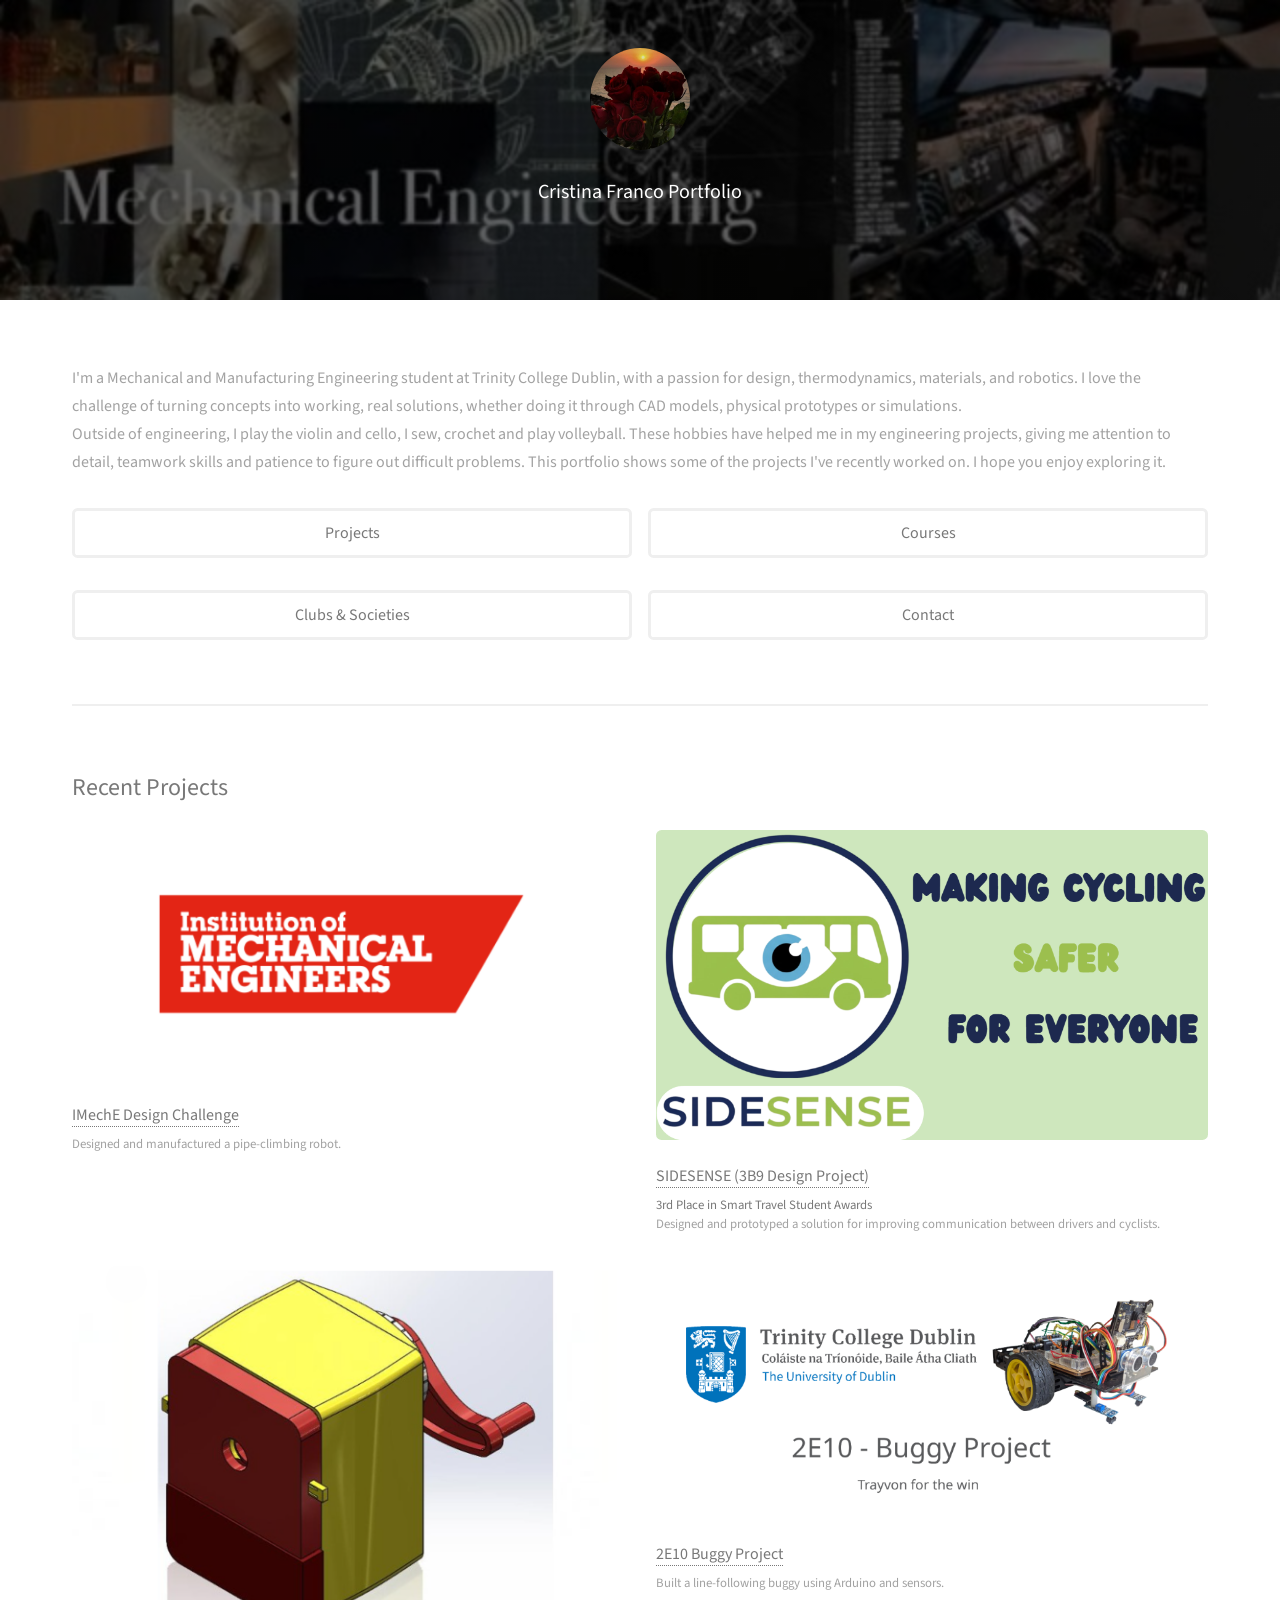
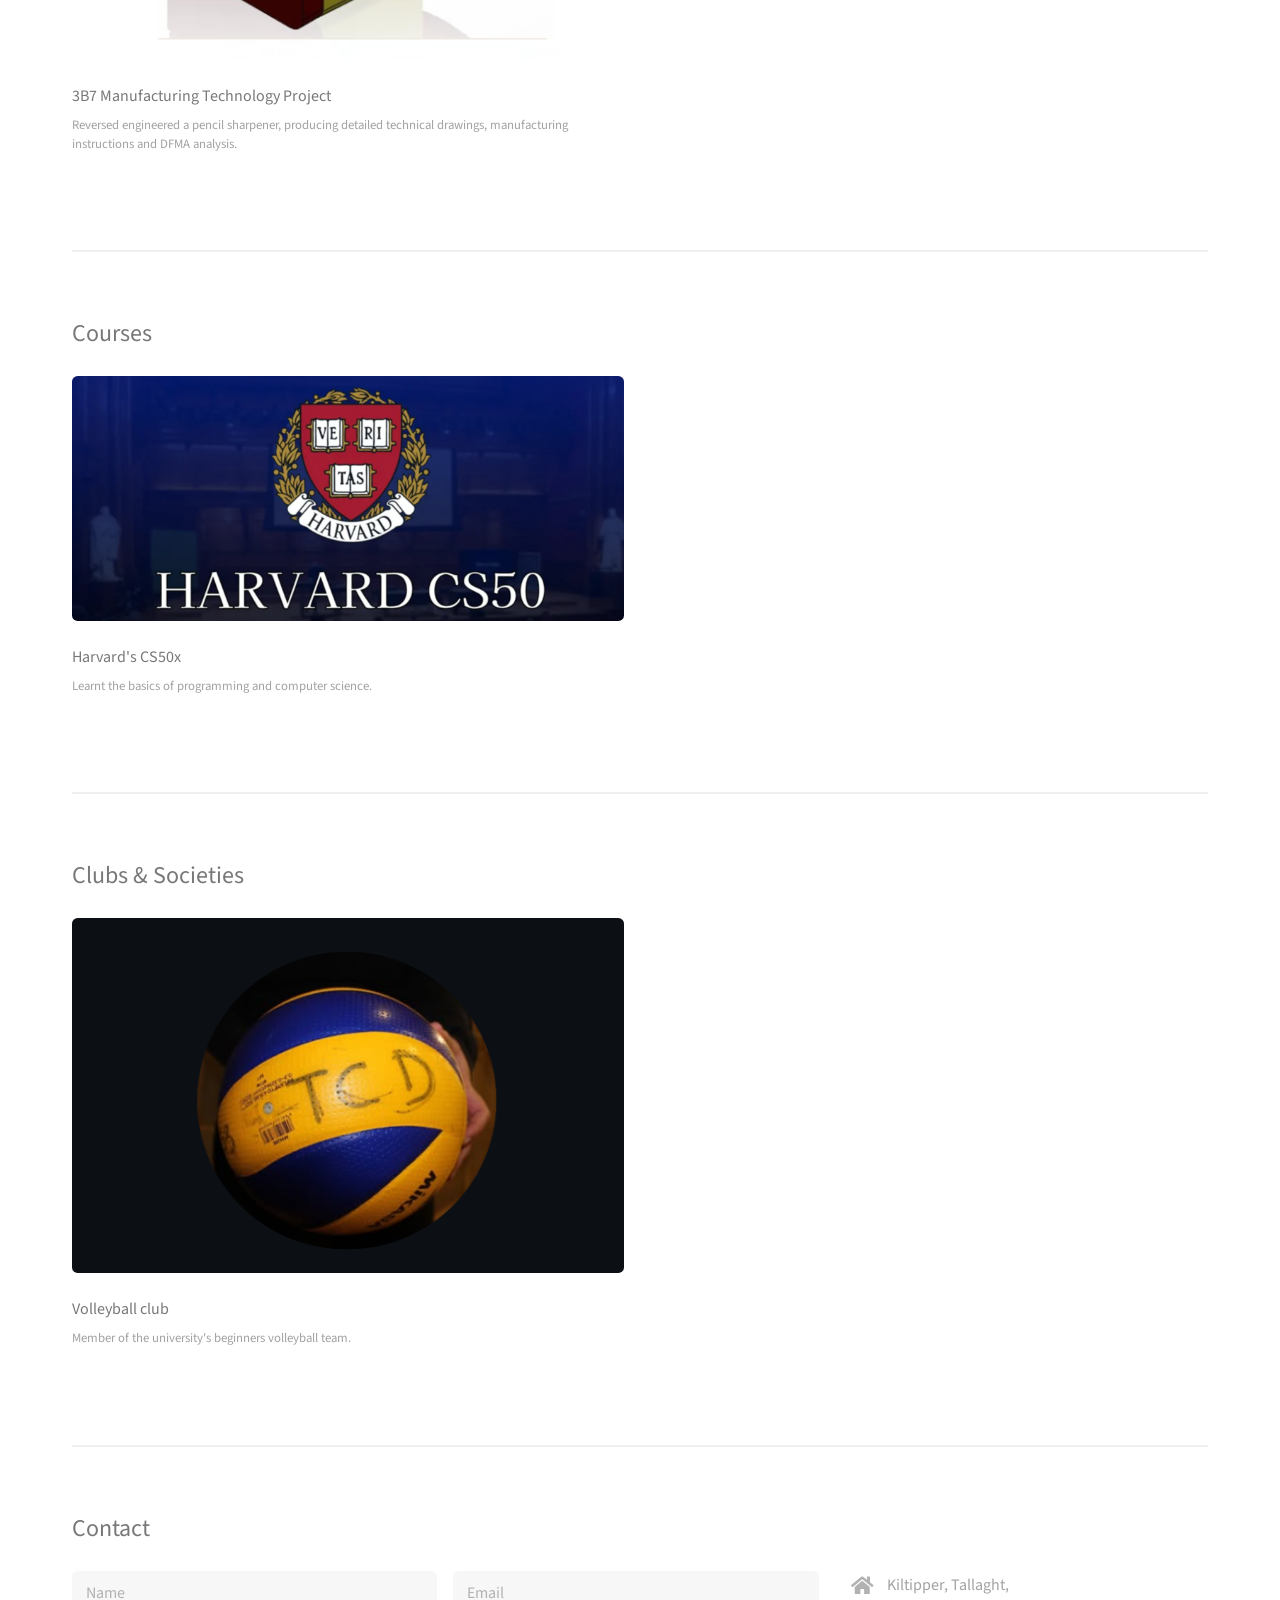
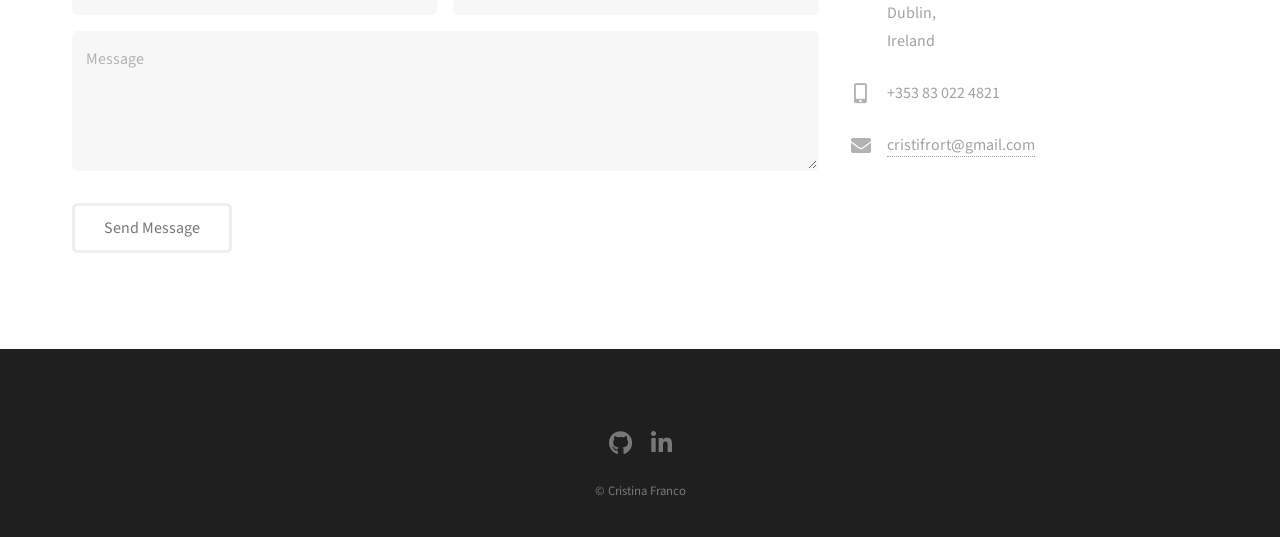
==== index.html @ 52016c30 "writing of 3B7 project" ====
<!DOCTYPE HTML>
<!--
	Strata by HTML5 UP
	html5up.net | @ajlkn
	Free for personal and commercial use under the CCA 3.0 license (html5up.net/license)
-->
<html>
	<head>
		<title>Cristina Franco Ortuno</title>
		<meta charset="utf-8" />
		<meta name="viewport" content="width=device-width, initial-scale=1, user-scalable=no" />
		<link rel="stylesheet" href="assets/css/main.css" />
	</head>
	<body class="is-preload">

		<!-- Header -->
			<header id="header">
				<div class="inner">
					<a href="#" class="image avatar"><img src="images/avatar.jpg" alt="" /></a>
					<h1><strong>Cristina Franco Portfolio</strong></h1>
				</div>
			</header>

		<!-- Main -->
			<div id="main">

				<!-- One -->
					<section id="one">
						<!-- <header class="major">
							<h2>CRISTINA FRANCO</h2> 
						</header>-->
						<p>I'm a Mechanical and Manufacturing Engineering student at Trinity College Dublin, with a passion for design, thermodynamics, materials, and robotics. I love the challenge of turning concepts into working, real solutions, whether doing it through CAD models, physical prototypes or simulations.<br />
						Outside of engineering, I play the violin and cello, I sew, crochet and play volleyball. These hobbies have helped me in my engineering projects, giving me attention to detail, teamwork skills and patience to figure out difficult problems. This portfolio shows some of the projects I've recently worked on. I hope you enjoy exploring it. </p>
						<ul class="actions fit small">
    						<li><a href="#two" class="button fit">Projects</a></li>
    						<li><a href="#three" class="button fit">Courses</a></li>
						</ul>
						<ul class="actions fit small">
    						<li><a href="#four" class="button fit">Clubs &amp; Societies</a></li>
    						<li><a href="#five" class="button fit">Contact</a></li>
						</ul>
					</section>

				<!-- Two -->
					<section id="two">
						<h2>Recent Projects</h2>
						<div class="row">
							<article class="col-6 col-12-xsmall work-item">
								<img src="images/thumbs/imechelogo.png" alt="" class="image fit thumb"/>
								<h3><a href="imeche.html">IMechE Design Challenge</a></h3>
								<p>Designed and manufactured a pipe-climbing robot.</p>
							</article>
							<article class="col-6 col-12-xsmall work-item">
								<img src="images/thumbs/sidesense.png" alt="" class="image fit thumb"/>
								<h3><a href="sidesense.html">SIDESENSE (3B9 Design Project)</a></h3>
								<p><b>3rd Place in Smart Travel Student Awards</b><br />
									Designed and prototyped a solution for improving communication between drivers and cyclists.</p>
							</article>
							<article class="col-6 col-12-xsmall work-item">
								<img src="images/thumbs/Pencil Sharpener.png" alt="" class="image fit thumb"/>
								<h3><a href="3B7project.html"></a>3B7 Manufacturing Technology Project</a></h3>
								<p>Reversed engineered a pencil sharpener, producing detailed technical drawings, manufacturing instructions and DFMA analysis.</p>
							</article>
							<article class="col-6 col-12-xsmall work-item">
								<img src="images/thumbs/Buggy.png" alt="" class="image fit thumb"/>
								<h3><a href="buggy.html">2E10 Buggy Project</a></h3>
								<p>Built a line-following buggy using Arduino and sensors.</p>
							</article>
						</div>
						<!-- CHANGE THIS LATER WHEN I HAVE MORE PROJECTS TO ADD
						<ul class="actions">
							<li><a href="#" class="button">Full Portfolio</a></li>
						</ul> -->
					</section>

					<!-- Three -->
					<section id="three">
						<h2>Courses</h2>
						<div class="row">
							<article class="col-6 col-12-xsmall work-item">
								<img src="images/thumbs/cs50.png" alt="" class="image fit thumb"/>
								<h3>Harvard's CS50x</h3><!-- <a href="cs50x.html" ></a> -->
								<p>Learnt the basics of programming and computer science.</p>
							</article>
						</div>
						<!-- CHANGE THIS LATER WHEN I HAVE MORE COURSES TO ADD
						<ul class="actions">
							<li><a href="#" class="button">Full Portfolio</a></li>
						</ul> -->
					</section>

					<!-- Four -->
					<section id="four">
						<h2>Clubs & Societies</h2>
						<div class="row">
							<article class="col-6 col-12-xsmall work-item">
								<img src="images/thumbs/Volleyball.png" alt="" class="image fit thumb"/>
								<h3>Volleyball club</h3>
								<p>Member of the university's beginners volleyball team.</p>
							</article>
						</div>
						<!-- CHANGE THIS LATER WHEN I HAVE MORE COURSES TO ADD
						<ul class="actions">
							<li><a href="#" class="button">Full Portfolio</a></li>
						</ul> -->
					</section>

				<!-- Five -->
					<section id="five">
						<h2>Contact</h2>
						<div class="row">
							<div class="col-8 col-12-small">
								<form method="post" action="#">
									<div class="row gtr-uniform gtr-50">
										<div class="col-6 col-12-xsmall"><input type="text" name="name" id="name" placeholder="Name" /></div>
										<div class="col-6 col-12-xsmall"><input type="email" name="email" id="email" placeholder="Email" /></div>
										<div class="col-12"><textarea name="message" id="message" placeholder="Message" rows="4"></textarea></div>
									</div>
								</form>
								<ul class="actions">
									<li><input type="submit" value="Send Message" /></li>
								</ul>
							</div>
							<div class="col-4 col-12-small">
								<ul class="labeled-icons">
									<li>
										<h3 class="icon solid fa-home"><span class="label">Address</span></h3>
										Kiltipper, Tallaght,<br />
										Dublin,<br />
										Ireland
									</li>
									<li>
										<h3 class="icon solid fa-mobile-alt"><span class="label">Phone</span></h3>
										+353 83 022 4821
									</li>
									<li>
										<h3 class="icon solid fa-envelope"><span class="label">Email</span></h3>
										<a href="#">cristifrort@gmail.com</a>
									</li>
								</ul>
							</div>
						</div>
					</section>

				<!-- Four -->
			<!-- eEXAMPLES ON HOW TO USE THE HTML ELEMENTS
					<section id="four">
						<h2>Elements</h2>

						<section>
							<h4>Text</h4>
							<p>This is <b>bold</b> and this is <strong>strong</strong>. This is <i>italic</i> and this is <em>emphasized</em>.
							This is <sup>superscript</sup> text and this is <sub>subscript</sub> text.
							This is <u>underlined</u> and this is code: <code>for (;;) { ... }</code>. Finally, <a href="#">this is a link</a>.</p>
							<hr />
							<header>
								<h4>Heading with a Subtitle</h4>
								<p>Lorem ipsum dolor sit amet nullam id egestas urna aliquam</p>
							</header>
							<p>Nunc lacinia ante nunc ac lobortis. Interdum adipiscing gravida odio porttitor sem non mi integer non faucibus ornare mi ut ante amet placerat aliquet. Volutpat eu sed ante lacinia sapien lorem accumsan varius montes viverra nibh in adipiscing blandit tempus accumsan.</p>
							<header>
								<h5>Heading with a Subtitle</h5>
								<p>Lorem ipsum dolor sit amet nullam id egestas urna aliquam</p>
							</header>
							<p>Nunc lacinia ante nunc ac lobortis. Interdum adipiscing gravida odio porttitor sem non mi integer non faucibus ornare mi ut ante amet placerat aliquet. Volutpat eu sed ante lacinia sapien lorem accumsan varius montes viverra nibh in adipiscing blandit tempus accumsan.</p>
							<hr />
							<h2>Heading Level 2</h2>
							<h3>Heading Level 3</h3>
							<h4>Heading Level 4</h4>
							<h5>Heading Level 5</h5>
							<h6>Heading Level 6</h6>
							<hr />
							<h5>Blockquote</h5>    FOR QUOTES
							<blockquote>Fringilla nisl. Donec accumsan interdum nisi, quis tincidunt felis sagittis eget tempus euismod. Vestibulum ante ipsum primis in faucibus vestibulum. Blandit adipiscing eu felis iaculis volutpat ac adipiscing accumsan faucibus. Vestibulum ante ipsum primis in faucibus lorem ipsum dolor sit amet nullam adipiscing eu felis.</blockquote>
							<h5>Preformatted</h5>  FOR CODE 
							<pre><code>i = 0;

while (!deck.isInOrder()) {
print 'Iteration ' + i;
deck.shuffle();
i++;
}

print 'It took ' + i + ' iterations to sort the deck.';</code></pre>
						</section>

						<section>  LISTS
							<h4>Lists</h4>
							<div class="row">
								<div class="col-6 col-12-xsmall">
									<h5>Unordered</h5>  DOTS
									<ul>
										<li>Dolor pulvinar etiam magna etiam.</li>
										<li>Sagittis adipiscing lorem eleifend.</li>
										<li>Felis enim feugiat dolore viverra.</li>
									</ul>
									<h5>Alternate</h5>  UNDERLINE
									<ul class="alt">
										<li>Dolor pulvinar etiam magna etiam.</li>
										<li>Sagittis adipiscing lorem eleifend.</li>
										<li>Felis enim feugiat dolore viverra.</li>
									</ul>
								</div>
								<div class="col-6 col-12-xsmall">
									<h5>Ordered</h5> NUMBERS
									<ol>
										<li>Dolor pulvinar etiam magna etiam.</li>
										<li>Etiam vel felis at lorem sed viverra.</li>
										<li>Felis enim feugiat dolore viverra.</li>
										<li>Dolor pulvinar etiam magna etiam.</li>
										<li>Etiam vel felis at lorem sed viverra.</li>
										<li>Felis enim feugiat dolore viverra.</li>
									</ol>
									<h5>Icons</h5>  TYPES OF SOCIAL MEDIA ICONS
									<ul class="icons">
										<li><a href="#" class="icon brands fa-twitter"><span class="label">Twitter</span></a></li>
										<li><a href="#" class="icon brands fa-facebook-f"><span class="label">Facebook</span></a></li>
										<li><a href="#" class="icon brands fa-instagram"><span class="label">Instagram</span></a></li>
										<li><a href="#" class="icon brands fa-github"><span class="label">Github</span></a></li>
										<li><a href="#" class="icon brands fa-dribbble"><span class="label">Dribbble</span></a></li>
										<li><a href="#" class="icon brands fa-tumblr"><span class="label">Tumblr</span></a></li>
									</ul>
								</div>
							</div>
							<h5>Actions</h5>  BUTTONS
							<ul class="actions">
								<li><a href="#" class="button primary">Default</a></li>
								<li><a href="#" class="button">Default</a></li>
							</ul>
							<ul class="actions small">
								<li><a href="#" class="button primary small">Small</a></li>
								<li><a href="#" class="button small">Small</a></li>
							</ul>
							<div class="row">
								<div class="col-6 col-12-small">
									<ul class="actions stacked">
										<li><a href="#" class="button primary">Default</a></li>
										<li><a href="#" class="button">Default</a></li>
									</ul>
								</div>
								<div class="col-6 col-12-small">
									<ul class="actions stacked">
										<li><a href="#" class="button primary small">Small</a></li>
										<li><a href="#" class="button small">Small</a></li>
									</ul>
								</div>
								<div class="col-6 col-12-small">
									<ul class="actions stacked">
										<li><a href="#" class="button primary fit">Default</a></li>
										<li><a href="#" class="button fit">Default</a></li>
									</ul>
								</div>
								<div class="col-6 col-12-small">
									<ul class="actions stacked">
										<li><a href="#" class="button primary small fit">Small</a></li>
										<li><a href="#" class="button small fit">Small</a></li>
									</ul>
								</div>
							</div>
						</section>

						<section> TABLES
							<h4>Table</h4>
							<h5>Default</h5>
							<div class="table-wrapper">
								<table>
									<thead>
										<tr>
											<th>Name</th>
											<th>Description</th>
											<th>Price</th>
										</tr>
									</thead>
									<tbody>
										<tr>
											<td>Item One</td>
											<td>Ante turpis integer aliquet porttitor.</td>
											<td>29.99</td>
										</tr>
										<tr>
											<td>Item Two</td>
											<td>Vis ac commodo adipiscing arcu aliquet.</td>
											<td>19.99</td>
										</tr>
										<tr>
											<td>Item Three</td>
											<td> Morbi faucibus arcu accumsan lorem.</td>
											<td>29.99</td>
										</tr>
										<tr>
											<td>Item Four</td>
											<td>Vitae integer tempus condimentum.</td>
											<td>19.99</td>
										</tr>
										<tr>
											<td>Item Five</td>
											<td>Ante turpis integer aliquet porttitor.</td>
											<td>29.99</td>
										</tr>
									</tbody>
									<tfoot>
										<tr>
											<td colspan="2"></td>
											<td>100.00</td>
										</tr>
									</tfoot>
								</table>
							</div>

							<h5>Alternate</h5>
							<div class="table-wrapper">
								<table class="alt">
									<thead>
										<tr>
											<th>Name</th>
											<th>Description</th>
											<th>Price</th>
										</tr>
									</thead>
									<tbody>
										<tr>
											<td>Item One</td>
											<td>Ante turpis integer aliquet porttitor.</td>
											<td>29.99</td>
										</tr>
										<tr>
											<td>Item Two</td>
											<td>Vis ac commodo adipiscing arcu aliquet.</td>
											<td>19.99</td>
										</tr>
										<tr>
											<td>Item Three</td>
											<td> Morbi faucibus arcu accumsan lorem.</td>
											<td>29.99</td>
										</tr>
										<tr>
											<td>Item Four</td>
											<td>Vitae integer tempus condimentum.</td>
											<td>19.99</td>
										</tr>
										<tr>
											<td>Item Five</td>
											<td>Ante turpis integer aliquet porttitor.</td>
											<td>29.99</td>
										</tr>
									</tbody>
									<tfoot>
										<tr>
											<td colspan="2"></td>
											<td>100.00</td>
										</tr>
									</tfoot>
								</table>
							</div>
						</section>

						<section> MORE BUTTONS
							<h4>Buttons</h4>
							<ul class="actions">
								<li><a href="#" class="button primary">Primary</a></li>
								<li><a href="#" class="button">Default</a></li>
							</ul>
							<ul class="actions">
								<li><a href="#" class="button large">Large</a></li>
								<li><a href="#" class="button">Default</a></li>
								<li><a href="#" class="button small">Small</a></li>
							</ul>
							<ul class="actions fit">
								<li><a href="#" class="button primary fit">Fit</a></li>
								<li><a href="#" class="button fit">Fit</a></li>
							</ul>
							<ul class="actions fit small">
								<li><a href="#" class="button primary fit small">Fit + Small</a></li>
								<li><a href="#" class="button fit small">Fit + Small</a></li>
							</ul>
							<ul class="actions">
								<li><a href="#" class="button primary icon solid fa-download">Icon</a></li>
								<li><a href="#" class="button icon solid fa-download">Icon</a></li>
							</ul>
							<ul class="actions">
								<li><span class="button primary disabled">Primary</span></li>
								<li><span class="button disabled">Default</span></li>
							</ul>
						</section>

						<section> FORM 
							<h4>Form</h4>
							<form method="post" action="#">
								<div class="row gtr-uniform gtr-50">
									<div class="col-6 col-12-xsmall">
										<input type="text" name="demo-name" id="demo-name" value="" placeholder="Name" />
									</div>
									<div class="col-6 col-12-xsmall">
										<input type="email" name="demo-email" id="demo-email" value="" placeholder="Email" />
									</div>
									<div class="col-12">
										<select name="demo-category" id="demo-category">
											<option value="">- Category -</option>
											<option value="1">Manufacturing</option>
											<option value="1">Shipping</option>
											<option value="1">Administration</option>
											<option value="1">Human Resources</option>
										</select>
									</div>
									<div class="col-4 col-12-small">
										<input type="radio" id="demo-priority-low" name="demo-priority" checked>
										<label for="demo-priority-low">Low Priority</label>
									</div>
									<div class="col-4 col-12-small">
										<input type="radio" id="demo-priority-normal" name="demo-priority">
										<label for="demo-priority-normal">Normal Priority</label>
									</div>
									<div class="col-4 col-12-small">
										<input type="radio" id="demo-priority-high" name="demo-priority">
										<label for="demo-priority-high">High Priority</label>
									</div>
									<div class="col-6 col-12-small">
										<input type="checkbox" id="demo-copy" name="demo-copy">
										<label for="demo-copy">Email me a copy of this message</label>
									</div>
									<div class="col-6 col-12-small">
										<input type="checkbox" id="demo-human" name="demo-human" checked>
										<label for="demo-human">I am a human and not a robot</label>
									</div>
									<div class="col-12">
										<textarea name="demo-message" id="demo-message" placeholder="Enter your message" rows="6"></textarea>
									</div>
									<div class="col-12">
										<ul class="actions">
											<li><input type="submit" value="Send Message" class="primary" /></li>
											<li><input type="reset" value="Reset" /></li>
										</ul>
									</div>
								</div>
							</form>
						</section>

						<section>  IMAGE SIZES
							<h4>Image</h4>
							<h5>Fit</h5>
							<div class="box alt">
								<div class="row gtr-50 gtr-uniform">
									<div class="col-12"><span class="image fit"><img src="images/fulls/05.jpg" alt="" /></span></div>
									<div class="col-4"><span class="image fit"><img src="images/thumbs/01.jpg" alt="" /></span></div>
									<div class="col-4"><span class="image fit"><img src="images/thumbs/02.jpg" alt="" /></span></div>
									<div class="col-4"><span class="image fit"><img src="images/thumbs/03.jpg" alt="" /></span></div>
									<div class="col-4"><span class="image fit"><img src="images/thumbs/04.jpg" alt="" /></span></div>
									<div class="col-4"><span class="image fit"><img src="images/thumbs/05.jpg" alt="" /></span></div>
									<div class="col-4"><span class="image fit"><img src="images/thumbs/06.jpg" alt="" /></span></div>
									<div class="col-4"><span class="image fit"><img src="images/thumbs/03.jpg" alt="" /></span></div>
									<div class="col-4"><span class="image fit"><img src="images/thumbs/02.jpg" alt="" /></span></div>
									<div class="col-4"><span class="image fit"><img src="images/thumbs/01.jpg" alt="" /></span></div>
								</div>
							</div>
							<h5>Left &amp; Right</h5>
							<p><span class="image left"><img src="images/avatar.jpg" alt="" /></span>Fringilla nisl. Donec accumsan interdum nisi, quis tincidunt felis sagittis eget. tempus euismod. Vestibulum ante ipsum primis in faucibus vestibulum. Blandit adipiscing eu felis iaculis volutpat ac adipiscing accumsan eu faucibus. Integer ac pellentesque praesent tincidunt felis sagittis eget. tempus euismod. Vestibulum ante ipsum primis in faucibus vestibulum. Blandit adipiscing eu felis iaculis volutpat ac adipiscing accumsan eu faucibus. Integer ac pellentesque praesent. Donec accumsan interdum nisi, quis tincidunt felis sagittis eget. tempus euismod. Vestibulum ante ipsum primis in faucibus vestibulum. Blandit adipiscing eu felis iaculis volutpat ac adipiscing accumsan eu faucibus. Integer ac pellentesque praesent tincidunt felis sagittis eget. tempus euismod. Vestibulum ante ipsum primis in faucibus vestibulum. Blandit adipiscing eu felis iaculis volutpat ac adipiscing accumsan eu faucibus. Integer ac pellentesque praesent.</p>
							<p><span class="image right"><img src="images/avatar.jpg" alt="" /></span>Fringilla nisl. Donec accumsan interdum nisi, quis tincidunt felis sagittis eget. tempus euismod. Vestibulum ante ipsum primis in faucibus vestibulum. Blandit adipiscing eu felis iaculis volutpat ac adipiscing accumsan eu faucibus. Integer ac pellentesque praesent tincidunt felis sagittis eget. tempus euismod. Vestibulum ante ipsum primis in faucibus vestibulum. Blandit adipiscing eu felis iaculis volutpat ac adipiscing accumsan eu faucibus. Integer ac pellentesque praesent. Donec accumsan interdum nisi, quis tincidunt felis sagittis eget. tempus euismod. Vestibulum ante ipsum primis in faucibus vestibulum. Blandit adipiscing eu felis iaculis volutpat ac adipiscing accumsan eu faucibus. Integer ac pellentesque praesent tincidunt felis sagittis eget. tempus euismod. Vestibulum ante ipsum primis in faucibus vestibulum. Blandit adipiscing eu felis iaculis volutpat ac adipiscing accumsan eu faucibus. Integer ac pellentesque praesent.</p>
						</section>

					</section>
				-->
					<!-- Footer -->
					<footer id="footer">
						<div class="inner">
							<ul class="icons">
								<li><a href="https://github.com/crish-21" class="icon brands fa-github" target="_blank" rel="noopener noreferrer"><span class="label">Github</span></a></li>
								<li><a href="https://www.linkedin.com/in/cristina-franco-eme1" class="icon brands fa-linkedin-in" target="_blank" rel="noopener noreferrer"><span class="label">Github</span></a></li>
							</ul>
							<ul class="copyright">
								<li>&copy; Cristina Franco</li>
							</ul>
						</div>
					</footer>

			</div>

		

		<!-- Scripts -->
			<script src="assets/js/jquery.min.js"></script>
			<script src="assets/js/jquery.poptrox.min.js"></script>
			<script src="assets/js/browser.min.js"></script>
			<script src="assets/js/breakpoints.min.js"></script>
			<script src="assets/js/util.js"></script>
			<script src="assets/js/main.js"></script>

	</body>
</html>
---- assets/css/main.css ----
@import url("fontawesome-all.min.css");
@import url("https://fonts.googleapis.com/css?family=Source+Sans+Pro:400,400italic");

/*
	Strata by HTML5 UP
	html5up.net | @ajlkn
	Free for personal and commercial use under the CCA 3.0 license (html5up.net/license)
*/

html, body, div, span, applet, object,
iframe, h1, h2, h3, h4, h5, h6, p, blockquote,
pre, a, abbr, acronym, address, big, cite,
code, del, dfn, em, img, ins, kbd, q, s, samp,
small, strike, strong, sub, sup, tt, var, b,
u, i, center, dl, dt, dd, ol, ul, li, fieldset,
form, label, legend, table, caption, tbody,
tfoot, thead, tr, th, td, article, aside,
canvas, details, embed, figure, figcaption,
footer, header, hgroup, menu, nav, output, ruby,
section, summary, time, mark, audio, video {
	margin: 0;
	padding: 0;
	border: 0;
	font-size: 100%;
	font: inherit;
	vertical-align: baseline;}

article, aside, details, figcaption, figure,
footer, header, hgroup, menu, nav, section {
	display: block;}

body {
	line-height: 1;
}

ol, ul {
	list-style: none;
}

blockquote, q {
	quotes: none;
}

	blockquote:before, blockquote:after, q:before, q:after {
		content: '';
		content: none;
	}

table {
	border-collapse: collapse;
	border-spacing: 0;
}

body {
	-webkit-text-size-adjust: none;
}

mark {
	background-color: transparent;
	color: inherit;
}

input::-moz-focus-inner {
	border: 0;
	padding: 0;
}

input, select, textarea {
	-moz-appearance: none;
	-webkit-appearance: none;
	-ms-appearance: none;
	appearance: none;
}

/* Basic */

	html {
		box-sizing: border-box;
	}

	*, *:before, *:after {
		box-sizing: inherit;
	}

	body {
		background: #fff;
	}

		body.is-preload *, body.is-preload *:before, body.is-preload *:after {
			-moz-animation: none !important;
			-webkit-animation: none !important;
			-ms-animation: none !important;
			animation: none !important;
			-moz-transition: none !important;
			-webkit-transition: none !important;
			-ms-transition: none !important;
			transition: none !important;
		}

	body, input, select, textarea {
		color: #a2a2a2;
		font-family: "Source Sans Pro", Helvetica, sans-serif;
		font-size: 16pt;
		font-weight: 400;
		line-height: 1.75em;
	}

	a {
		-moz-transition: color 0.2s ease-in-out, border-color 0.2s ease-in-out;
		-webkit-transition: color 0.2s ease-in-out, border-color 0.2s ease-in-out;
		-ms-transition: color 0.2s ease-in-out, border-color 0.2s ease-in-out;
		transition: color 0.2s ease-in-out, border-color 0.2s ease-in-out;
		border-bottom: dotted 1px;
		color: #49bf9d;
		text-decoration: none;
	}

		a:hover {
			border-bottom-color: transparent;
			color: #49bf9d !important;
			text-decoration: none;
		}

	strong, b {
		color: #787878;
		font-weight: 400;
	}

	em, i {
		font-style: italic;
	}

	p {
		margin: 0 0 2em 0;
	}

	h1, h2, h3, h4, h5, h6 {
		color: #787878;
		font-weight: 400;
		line-height: 1em;
		margin: 0 0 1em 0;
	}

		h1 a, h2 a, h3 a, h4 a, h5 a, h6 a {
			color: inherit;
			text-decoration: none;
		}

	h1 {
		font-size: 2em;
		line-height: 1.5em;
	}

	h2 {
		font-size: 1.5em;
		line-height: 1.5em;
	}

	h3 {
		font-size: 1.25em;
		line-height: 1.5em;
	}

	h4 {
		font-size: 1.1em;
		line-height: 1.5em;
	}

	h5 {
		font-size: 0.9em;
		line-height: 1.5em;
	}

	h6 {
		font-size: 0.7em;
		line-height: 1.5em;
	}

	sub {
		font-size: 0.8em;
		position: relative;
		top: 0.5em;
	}

	sup {
		font-size: 0.8em;
		position: relative;
		top: -0.5em;
	}

	hr {
		border: 0;
		border-bottom: solid 2px #efefef;
		margin: 2em 0;
	}

		hr.major {
			margin: 3em 0;
		}

	blockquote {
		border-left: solid 6px #efefef;
		font-style: italic;
		margin: 0 0 2em 0;
		padding: 0.5em 0 0.5em 1.5em;
	}

	code {
		background: #f7f7f7;
		border-radius: 0.35em;
		border: solid 2px #efefef;
		font-family: "Courier New", monospace;
		font-size: 0.9em;
		margin: 0 0.25em;
		padding: 0.25em 0.65em;
	}

	pre {
		-webkit-overflow-scrolling: touch;
		font-family: "Courier New", monospace;
		font-size: 0.9em;
		margin: 0 0 2em 0;
	}

		pre code {
			display: block;
			line-height: 1.75em;
			padding: 1em 1.5em;
			overflow-x: auto;
		}

	.align-left {
		text-align: left;
	}

	.align-center {
		text-align: center;
	}

	.align-right {
		text-align: right;
	}

/* Container */

	.container {
		margin: 0 auto;
		max-width: calc(100% - 4em);
		width: 100%;
	}

		.container.xsmall {
			width: 25%;
		}

		.container.small {
			width: 50%;
		}

		.container.medium {
			width: 75%;
		}

		.container.large {
			width: 125%;
		}

		.container.xlarge {
			width: 150%;
		}

		.container.max {
			width: 100%;
		}

		@media screen and (max-width: 980px) {

			.container {
				width: 100% !important;
				max-width: 100% !important;
			}

		}

		@media screen and (max-width: 480px) {

			.container {
				max-width: calc(100% - 3em);
			}

		}

/* Row */

	.row {
		display: flex;
		flex-wrap: wrap;
		box-sizing: border-box;
		align-items: stretch;
	}

		.row > * {
			box-sizing: border-box;
		}

		.row.gtr-uniform > * > :last-child {
			margin-bottom: 0;
		}

		.row.aln-left {
			justify-content: flex-start;
		}

		.row.aln-center {
			justify-content: center;
		}

		.row.aln-right {
			justify-content: flex-end;
		}

		.row.aln-top {
			align-items: flex-start;
		}

		.row.aln-middle {
			align-items: center;
		}

		.row.aln-bottom {
			align-items: flex-end;
		}

		.row > .imp {
			order: -1;
		}

		.row > .col-1 {
			width: 8.33333%;
		}

		.row > .off-1 {
			margin-left: 8.33333%;
		}

		.row > .col-2 {
			width: 16.66667%;
		}

		.row > .off-2 {
			margin-left: 16.66667%;
		}

		.row > .col-3 {
			width: 25%;
		}

		.row > .off-3 {
			margin-left: 25%;
		}

		.row > .col-4 {
			width: 33.33333%;
		}

		.row > .off-4 {
			margin-left: 33.33333%;
		}

		.row > .col-5 {
			width: 41.66667%;
		}

		.row > .off-5 {
			margin-left: 41.66667%;
		}

		.row > .col-6 {
			width: 50%;
		}

		.row > .off-6 {
			margin-left: 50%;
		}

		.row > .col-7 {
			width: 58.33333%;
		}

		.row > .off-7 {
			margin-left: 58.33333%;
		}

		.row > .col-8 {
			width: 66.66667%;
		}

		.row > .off-8 {
			margin-left: 66.66667%;
		}

		.row > .col-9 {
			width: 75%;
		}

		.row > .off-9 {
			margin-left: 75%;
		}

		.row > .col-10 {
			width: 83.33333%;
		}

		.row > .off-10 {
			margin-left: 83.33333%;
		}

		.row > .col-11 {
			width: 91.66667%;
		}

		.row > .off-11 {
			margin-left: 91.66667%;
		}

		.row > .col-12 {
			width: 100%;
		}

		.row > .off-12 {
			margin-left: 100%;
		}

		.row.gtr-0 {
			margin-top: 0;
			margin-left: 0em;
		}

			.row.gtr-0 > * {
				padding: 0 0 0 0em;
			}

			.row.gtr-0.gtr-uniform {
				margin-top: 0em;
			}

				.row.gtr-0.gtr-uniform > * {
					padding-top: 0em;
				}

		.row.gtr-25 {
			margin-top: 0;
			margin-left: -0.625em;
		}

			.row.gtr-25 > * {
				padding: 0 0 0 0.625em;
			}

			.row.gtr-25.gtr-uniform {
				margin-top: -0.625em;
			}

				.row.gtr-25.gtr-uniform > * {
					padding-top: 0.625em;
				}

		.row.gtr-50 {
			margin-top: 0;
			margin-left: -1.25em;
		}

			.row.gtr-50 > * {
				padding: 0 0 0 1.25em;
			}

			.row.gtr-50.gtr-uniform {
				margin-top: -1.25em;
			}

				.row.gtr-50.gtr-uniform > * {
					padding-top: 1.25em;
				}

		.row {
			margin-top: 0;
			margin-left: -2.5em;
		}

			.row > * {
				padding: 0 0 0 2.5em;
			}

			.row.gtr-uniform {
				margin-top: -2.5em;
			}

				.row.gtr-uniform > * {
					padding-top: 2.5em;
				}

		.row.gtr-150 {
			margin-top: 0;
			margin-left: -3.75em;
		}

			.row.gtr-150 > * {
				padding: 0 0 0 3.75em;
			}

			.row.gtr-150.gtr-uniform {
				margin-top: -3.75em;
			}

				.row.gtr-150.gtr-uniform > * {
					padding-top: 3.75em;
				}

		.row.gtr-200 {
			margin-top: 0;
			margin-left: -5em;
		}

			.row.gtr-200 > * {
				padding: 0 0 0 5em;
			}

			.row.gtr-200.gtr-uniform {
				margin-top: -5em;
			}

				.row.gtr-200.gtr-uniform > * {
					padding-top: 5em;
				}

		@media screen and (max-width: 1800px) {

			.row {
				display: flex;
				flex-wrap: wrap;
				box-sizing: border-box;
				align-items: stretch;
			}

				.row > * {
					box-sizing: border-box;
				}

				.row.gtr-uniform > * > :last-child {
					margin-bottom: 0;
				}

				.row.aln-left {
					justify-content: flex-start;
				}

				.row.aln-center {
					justify-content: center;
				}

				.row.aln-right {
					justify-content: flex-end;
				}

				.row.aln-top {
					align-items: flex-start;
				}

				.row.aln-middle {
					align-items: center;
				}

				.row.aln-bottom {
					align-items: flex-end;
				}

				.row > .imp-xlarge {
					order: -1;
				}

				.row > .col-1-xlarge {
					width: 8.33333%;
				}

				.row > .off-1-xlarge {
					margin-left: 8.33333%;
				}

				.row > .col-2-xlarge {
					width: 16.66667%;
				}

				.row > .off-2-xlarge {
					margin-left: 16.66667%;
				}

				.row > .col-3-xlarge {
					width: 25%;
				}

				.row > .off-3-xlarge {
					margin-left: 25%;
				}

				.row > .col-4-xlarge {
					width: 33.33333%;
				}

				.row > .off-4-xlarge {
					margin-left: 33.33333%;
				}

				.row > .col-5-xlarge {
					width: 41.66667%;
				}

				.row > .off-5-xlarge {
					margin-left: 41.66667%;
				}

				.row > .col-6-xlarge {
					width: 50%;
				}

				.row > .off-6-xlarge {
					margin-left: 50%;
				}

				.row > .col-7-xlarge {
					width: 58.33333%;
				}

				.row > .off-7-xlarge {
					margin-left: 58.33333%;
				}

				.row > .col-8-xlarge {
					width: 66.66667%;
				}

				.row > .off-8-xlarge {
					margin-left: 66.66667%;
				}

				.row > .col-9-xlarge {
					width: 75%;
				}

				.row > .off-9-xlarge {
					margin-left: 75%;
				}

				.row > .col-10-xlarge {
					width: 83.33333%;
				}

				.row > .off-10-xlarge {
					margin-left: 83.33333%;
				}

				.row > .col-11-xlarge {
					width: 91.66667%;
				}

				.row > .off-11-xlarge {
					margin-left: 91.66667%;
				}

				.row > .col-12-xlarge {
					width: 100%;
				}

				.row > .off-12-xlarge {
					margin-left: 100%;
				}

				.row.gtr-0 {
					margin-top: 0;
					margin-left: 0em;
				}

					.row.gtr-0 > * {
						padding: 0 0 0 0em;
					}

					.row.gtr-0.gtr-uniform {
						margin-top: 0em;
					}

						.row.gtr-0.gtr-uniform > * {
							padding-top: 0em;
						}

				.row.gtr-25 {
					margin-top: 0;
					margin-left: -0.625em;
				}

					.row.gtr-25 > * {
						padding: 0 0 0 0.625em;
					}

					.row.gtr-25.gtr-uniform {
						margin-top: -0.625em;
					}

						.row.gtr-25.gtr-uniform > * {
							padding-top: 0.625em;
						}

				.row.gtr-50 {
					margin-top: 0;
					margin-left: -1.25em;
				}

					.row.gtr-50 > * {
						padding: 0 0 0 1.25em;
					}

					.row.gtr-50.gtr-uniform {
						margin-top: -1.25em;
					}

						.row.gtr-50.gtr-uniform > * {
							padding-top: 1.25em;
						}

				.row {
					margin-top: 0;
					margin-left: -2.5em;
				}

					.row > * {
						padding: 0 0 0 2.5em;
					}

					.row.gtr-uniform {
						margin-top: -2.5em;
					}

						.row.gtr-uniform > * {
							padding-top: 2.5em;
						}

				.row.gtr-150 {
					margin-top: 0;
					margin-left: -3.75em;
				}

					.row.gtr-150 > * {
						padding: 0 0 0 3.75em;
					}

					.row.gtr-150.gtr-uniform {
						margin-top: -3.75em;
					}

						.row.gtr-150.gtr-uniform > * {
							padding-top: 3.75em;
						}

				.row.gtr-200 {
					margin-top: 0;
					margin-left: -5em;
				}

					.row.gtr-200 > * {
						padding: 0 0 0 5em;
					}

					.row.gtr-200.gtr-uniform {
						margin-top: -5em;
					}

						.row.gtr-200.gtr-uniform > * {
							padding-top: 5em;
						}

		}

		@media screen and (max-width: 1280px) {

			.row {
				display: flex;
				flex-wrap: wrap;
				box-sizing: border-box;
				align-items: stretch;
			}

				.row > * {
					box-sizing: border-box;
				}

				.row.gtr-uniform > * > :last-child {
					margin-bottom: 0;
				}

				.row.aln-left {
					justify-content: flex-start;
				}

				.row.aln-center {
					justify-content: center;
				}

				.row.aln-right {
					justify-content: flex-end;
				}

				.row.aln-top {
					align-items: flex-start;
				}

				.row.aln-middle {
					align-items: center;
				}

				.row.aln-bottom {
					align-items: flex-end;
				}

				.row > .imp-large {
					order: -1;
				}

				.row > .col-1-large {
					width: 8.33333%;
				}

				.row > .off-1-large {
					margin-left: 8.33333%;
				}

				.row > .col-2-large {
					width: 16.66667%;
				}

				.row > .off-2-large {
					margin-left: 16.66667%;
				}

				.row > .col-3-large {
					width: 25%;
				}

				.row > .off-3-large {
					margin-left: 25%;
				}

				.row > .col-4-large {
					width: 33.33333%;
				}

				.row > .off-4-large {
					margin-left: 33.33333%;
				}

				.row > .col-5-large {
					width: 41.66667%;
				}

				.row > .off-5-large {
					margin-left: 41.66667%;
				}

				.row > .col-6-large {
					width: 50%;
				}

				.row > .off-6-large {
					margin-left: 50%;
				}

				.row > .col-7-large {
					width: 58.33333%;
				}

				.row > .off-7-large {
					margin-left: 58.33333%;
				}

				.row > .col-8-large {
					width: 66.66667%;
				}

				.row > .off-8-large {
					margin-left: 66.66667%;
				}

				.row > .col-9-large {
					width: 75%;
				}

				.row > .off-9-large {
					margin-left: 75%;
				}

				.row > .col-10-large {
					width: 83.33333%;
				}

				.row > .off-10-large {
					margin-left: 83.33333%;
				}

				.row > .col-11-large {
					width: 91.66667%;
				}

				.row > .off-11-large {
					margin-left: 91.66667%;
				}

				.row > .col-12-large {
					width: 100%;
				}

				.row > .off-12-large {
					margin-left: 100%;
				}

				.row.gtr-0 {
					margin-top: 0;
					margin-left: 0em;
				}

					.row.gtr-0 > * {
						padding: 0 0 0 0em;
					}

					.row.gtr-0.gtr-uniform {
						margin-top: 0em;
					}

						.row.gtr-0.gtr-uniform > * {
							padding-top: 0em;
						}

				.row.gtr-25 {
					margin-top: 0;
					margin-left: -0.5em;
				}

					.row.gtr-25 > * {
						padding: 0 0 0 0.5em;
					}

					.row.gtr-25.gtr-uniform {
						margin-top: -0.5em;
					}

						.row.gtr-25.gtr-uniform > * {
							padding-top: 0.5em;
						}

				.row.gtr-50 {
					margin-top: 0;
					margin-left: -1em;
				}

					.row.gtr-50 > * {
						padding: 0 0 0 1em;
					}

					.row.gtr-50.gtr-uniform {
						margin-top: -1em;
					}

						.row.gtr-50.gtr-uniform > * {
							padding-top: 1em;
						}

				.row {
					margin-top: 0;
					margin-left: -2em;
				}

					.row > * {
						padding: 0 0 0 2em;
					}

					.row.gtr-uniform {
						margin-top: -2em;
					}

						.row.gtr-uniform > * {
							padding-top: 2em;
						}

				.row.gtr-150 {
					margin-top: 0;
					margin-left: -3em;
				}

					.row.gtr-150 > * {
						padding: 0 0 0 3em;
					}

					.row.gtr-150.gtr-uniform {
						margin-top: -3em;
					}

						.row.gtr-150.gtr-uniform > * {
							padding-top: 3em;
						}

				.row.gtr-200 {
					margin-top: 0;
					margin-left: -4em;
				}

					.row.gtr-200 > * {
						padding: 0 0 0 4em;
					}

					.row.gtr-200.gtr-uniform {
						margin-top: -4em;
					}

						.row.gtr-200.gtr-uniform > * {
							padding-top: 4em;
						}

		}

		@media screen and (max-width: 980px) {

			.row {
				display: flex;
				flex-wrap: wrap;
				box-sizing: border-box;
				align-items: stretch;
			}

				.row > * {
					box-sizing: border-box;
				}

				.row.gtr-uniform > * > :last-child {
					margin-bottom: 0;
				}

				.row.aln-left {
					justify-content: flex-start;
				}

				.row.aln-center {
					justify-content: center;
				}

				.row.aln-right {
					justify-content: flex-end;
				}

				.row.aln-top {
					align-items: flex-start;
				}

				.row.aln-middle {
					align-items: center;
				}

				.row.aln-bottom {
					align-items: flex-end;
				}

				.row > .imp-medium {
					order: -1;
				}

				.row > .col-1-medium {
					width: 8.33333%;
				}

				.row > .off-1-medium {
					margin-left: 8.33333%;
				}

				.row > .col-2-medium {
					width: 16.66667%;
				}

				.row > .off-2-medium {
					margin-left: 16.66667%;
				}

				.row > .col-3-medium {
					width: 25%;
				}

				.row > .off-3-medium {
					margin-left: 25%;
				}

				.row > .col-4-medium {
					width: 33.33333%;
				}

				.row > .off-4-medium {
					margin-left: 33.33333%;
				}

				.row > .col-5-medium {
					width: 41.66667%;
				}

				.row > .off-5-medium {
					margin-left: 41.66667%;
				}

				.row > .col-6-medium {
					width: 50%;
				}

				.row > .off-6-medium {
					margin-left: 50%;
				}

				.row > .col-7-medium {
					width: 58.33333%;
				}

				.row > .off-7-medium {
					margin-left: 58.33333%;
				}

				.row > .col-8-medium {
					width: 66.66667%;
				}

				.row > .off-8-medium {
					margin-left: 66.66667%;
				}

				.row > .col-9-medium {
					width: 75%;
				}

				.row > .off-9-medium {
					margin-left: 75%;
				}

				.row > .col-10-medium {
					width: 83.33333%;
				}

				.row > .off-10-medium {
					margin-left: 83.33333%;
				}

				.row > .col-11-medium {
					width: 91.66667%;
				}

				.row > .off-11-medium {
					margin-left: 91.66667%;
				}

				.row > .col-12-medium {
					width: 100%;
				}

				.row > .off-12-medium {
					margin-left: 100%;
				}

				.row.gtr-0 {
					margin-top: 0;
					margin-left: 0em;
				}

					.row.gtr-0 > * {
						padding: 0 0 0 0em;
					}

					.row.gtr-0.gtr-uniform {
						margin-top: 0em;
					}

						.row.gtr-0.gtr-uniform > * {
							padding-top: 0em;
						}

				.row.gtr-25 {
					margin-top: 0;
					margin-left: -0.5em;
				}

					.row.gtr-25 > * {
						padding: 0 0 0 0.5em;
					}

					.row.gtr-25.gtr-uniform {
						margin-top: -0.5em;
					}

						.row.gtr-25.gtr-uniform > * {
							padding-top: 0.5em;
						}

				.row.gtr-50 {
					margin-top: 0;
					margin-left: -1em;
				}

					.row.gtr-50 > * {
						padding: 0 0 0 1em;
					}

					.row.gtr-50.gtr-uniform {
						margin-top: -1em;
					}

						.row.gtr-50.gtr-uniform > * {
							padding-top: 1em;
						}

				.row {
					margin-top: 0;
					margin-left: -2em;
				}

					.row > * {
						padding: 0 0 0 2em;
					}

					.row.gtr-uniform {
						margin-top: -2em;
					}

						.row.gtr-uniform > * {
							padding-top: 2em;
						}

				.row.gtr-150 {
					margin-top: 0;
					margin-left: -3em;
				}

					.row.gtr-150 > * {
						padding: 0 0 0 3em;
					}

					.row.gtr-150.gtr-uniform {
						margin-top: -3em;
					}

						.row.gtr-150.gtr-uniform > * {
							padding-top: 3em;
						}

				.row.gtr-200 {
					margin-top: 0;
					margin-left: -4em;
				}

					.row.gtr-200 > * {
						padding: 0 0 0 4em;
					}

					.row.gtr-200.gtr-uniform {
						margin-top: -4em;
					}

						.row.gtr-200.gtr-uniform > * {
							padding-top: 4em;
						}

		}

		@media screen and (max-width: 736px) {

			.row {
				display: flex;
				flex-wrap: wrap;
				box-sizing: border-box;
				align-items: stretch;
			}

				.row > * {
					box-sizing: border-box;
				}

				.row.gtr-uniform > * > :last-child {
					margin-bottom: 0;
				}

				.row.aln-left {
					justify-content: flex-start;
				}

				.row.aln-center {
					justify-content: center;
				}

				.row.aln-right {
					justify-content: flex-end;
				}

				.row.aln-top {
					align-items: flex-start;
				}

				.row.aln-middle {
					align-items: center;
				}

				.row.aln-bottom {
					align-items: flex-end;
				}

				.row > .imp-small {
					order: -1;
				}

				.row > .col-1-small {
					width: 8.33333%;
				}

				.row > .off-1-small {
					margin-left: 8.33333%;
				}

				.row > .col-2-small {
					width: 16.66667%;
				}

				.row > .off-2-small {
					margin-left: 16.66667%;
				}

				.row > .col-3-small {
					width: 25%;
				}

				.row > .off-3-small {
					margin-left: 25%;
				}

				.row > .col-4-small {
					width: 33.33333%;
				}

				.row > .off-4-small {
					margin-left: 33.33333%;
				}

				.row > .col-5-small {
					width: 41.66667%;
				}

				.row > .off-5-small {
					margin-left: 41.66667%;
				}

				.row > .col-6-small {
					width: 50%;
				}

				.row > .off-6-small {
					margin-left: 50%;
				}

				.row > .col-7-small {
					width: 58.33333%;
				}

				.row > .off-7-small {
					margin-left: 58.33333%;
				}

				.row > .col-8-small {
					width: 66.66667%;
				}

				.row > .off-8-small {
					margin-left: 66.66667%;
				}

				.row > .col-9-small {
					width: 75%;
				}

				.row > .off-9-small {
					margin-left: 75%;
				}

				.row > .col-10-small {
					width: 83.33333%;
				}

				.row > .off-10-small {
					margin-left: 83.33333%;
				}

				.row > .col-11-small {
					width: 91.66667%;
				}

				.row > .off-11-small {
					margin-left: 91.66667%;
				}

				.row > .col-12-small {
					width: 100%;
				}

				.row > .off-12-small {
					margin-left: 100%;
				}

				.row.gtr-0 {
					margin-top: 0;
					margin-left: 0em;
				}

					.row.gtr-0 > * {
						padding: 0 0 0 0em;
					}

					.row.gtr-0.gtr-uniform {
						margin-top: 0em;
					}

						.row.gtr-0.gtr-uniform > * {
							padding-top: 0em;
						}

				.row.gtr-25 {
					margin-top: 0;
					margin-left: -0.375em;
				}

					.row.gtr-25 > * {
						padding: 0 0 0 0.375em;
					}

					.row.gtr-25.gtr-uniform {
						margin-top: -0.375em;
					}

						.row.gtr-25.gtr-uniform > * {
							padding-top: 0.375em;
						}

				.row.gtr-50 {
					margin-top: 0;
					margin-left: -0.75em;
				}

					.row.gtr-50 > * {
						padding: 0 0 0 0.75em;
					}

					.row.gtr-50.gtr-uniform {
						margin-top: -0.75em;
					}

						.row.gtr-50.gtr-uniform > * {
							padding-top: 0.75em;
						}

				.row {
					margin-top: 0;
					margin-left: -1.5em;
				}

					.row > * {
						padding: 0 0 0 1.5em;
					}

					.row.gtr-uniform {
						margin-top: -1.5em;
					}

						.row.gtr-uniform > * {
							padding-top: 1.5em;
						}

				.row.gtr-150 {
					margin-top: 0;
					margin-left: -2.25em;
				}

					.row.gtr-150 > * {
						padding: 0 0 0 2.25em;
					}

					.row.gtr-150.gtr-uniform {
						margin-top: -2.25em;
					}

						.row.gtr-150.gtr-uniform > * {
							padding-top: 2.25em;
						}

				.row.gtr-200 {
					margin-top: 0;
					margin-left: -3em;
				}

					.row.gtr-200 > * {
						padding: 0 0 0 3em;
					}

					.row.gtr-200.gtr-uniform {
						margin-top: -3em;
					}

						.row.gtr-200.gtr-uniform > * {
							padding-top: 3em;
						}

		}

		@media screen and (max-width: 480px) {

			.row {
				display: flex;
				flex-wrap: wrap;
				box-sizing: border-box;
				align-items: stretch;
			}

				.row > * {
					box-sizing: border-box;
				}

				.row.gtr-uniform > * > :last-child {
					margin-bottom: 0;
				}

				.row.aln-left {
					justify-content: flex-start;
				}

				.row.aln-center {
					justify-content: center;
				}

				.row.aln-right {
					justify-content: flex-end;
				}

				.row.aln-top {
					align-items: flex-start;
				}

				.row.aln-middle {
					align-items: center;
				}

				.row.aln-bottom {
					align-items: flex-end;
				}

				.row > .imp-xsmall {
					order: -1;
				}

				.row > .col-1-xsmall {
					width: 8.33333%;
				}

				.row > .off-1-xsmall {
					margin-left: 8.33333%;
				}

				.row > .col-2-xsmall {
					width: 16.66667%;
				}

				.row > .off-2-xsmall {
					margin-left: 16.66667%;
				}

				.row > .col-3-xsmall {
					width: 25%;
				}

				.row > .off-3-xsmall {
					margin-left: 25%;
				}

				.row > .col-4-xsmall {
					width: 33.33333%;
				}

				.row > .off-4-xsmall {
					margin-left: 33.33333%;
				}

				.row > .col-5-xsmall {
					width: 41.66667%;
				}

				.row > .off-5-xsmall {
					margin-left: 41.66667%;
				}

				.row > .col-6-xsmall {
					width: 50%;
				}

				.row > .off-6-xsmall {
					margin-left: 50%;
				}

				.row > .col-7-xsmall {
					width: 58.33333%;
				}

				.row > .off-7-xsmall {
					margin-left: 58.33333%;
				}

				.row > .col-8-xsmall {
					width: 66.66667%;
				}

				.row > .off-8-xsmall {
					margin-left: 66.66667%;
				}

				.row > .col-9-xsmall {
					width: 75%;
				}

				.row > .off-9-xsmall {
					margin-left: 75%;
				}

				.row > .col-10-xsmall {
					width: 83.33333%;
				}

				.row > .off-10-xsmall {
					margin-left: 83.33333%;
				}

				.row > .col-11-xsmall {
					width: 91.66667%;
				}

				.row > .off-11-xsmall {
					margin-left: 91.66667%;
				}

				.row > .col-12-xsmall {
					width: 100%;
				}

				.row > .off-12-xsmall {
					margin-left: 100%;
				}

				.row.gtr-0 {
					margin-top: 0;
					margin-left: 0em;
				}

					.row.gtr-0 > * {
						padding: 0 0 0 0em;
					}

					.row.gtr-0.gtr-uniform {
						margin-top: 0em;
					}

						.row.gtr-0.gtr-uniform > * {
							padding-top: 0em;
						}

				.row.gtr-25 {
					margin-top: 0;
					margin-left: -0.375em;
				}

					.row.gtr-25 > * {
						padding: 0 0 0 0.375em;
					}

					.row.gtr-25.gtr-uniform {
						margin-top: -0.375em;
					}

						.row.gtr-25.gtr-uniform > * {
							padding-top: 0.375em;
						}

				.row.gtr-50 {
					margin-top: 0;
					margin-left: -0.75em;
				}

					.row.gtr-50 > * {
						padding: 0 0 0 0.75em;
					}

					.row.gtr-50.gtr-uniform {
						margin-top: -0.75em;
					}

						.row.gtr-50.gtr-uniform > * {
							padding-top: 0.75em;
						}

				.row {
					margin-top: 0;
					margin-left: -1.5em;
				}

					.row > * {
						padding: 0 0 0 1.5em;
					}

					.row.gtr-uniform {
						margin-top: -1.5em;
					}

						.row.gtr-uniform > * {
							padding-top: 1.5em;
						}

				.row.gtr-150 {
					margin-top: 0;
					margin-left: -2.25em;
				}

					.row.gtr-150 > * {
						padding: 0 0 0 2.25em;
					}

					.row.gtr-150.gtr-uniform {
						margin-top: -2.25em;
					}

						.row.gtr-150.gtr-uniform > * {
							padding-top: 2.25em;
						}

				.row.gtr-200 {
					margin-top: 0;
					margin-left: -3em;
				}

					.row.gtr-200 > * {
						padding: 0 0 0 3em;
					}

					.row.gtr-200.gtr-uniform {
						margin-top: -3em;
					}

						.row.gtr-200.gtr-uniform > * {
							padding-top: 3em;
						}

		}

/* Section/Article */

	section.special, article.special {
		text-align: center;
	}

	header p {
		color: #b2b2b2;
		position: relative;
		margin: 0 0 1.5em 0;
	}

	header h2 + p {
		font-size: 1.25em;
		margin-top: -1em;
		line-height: 1.5em;
	}

	header h3 + p {
		font-size: 1.1em;
		margin-top: -0.8em;
		line-height: 1.5em;
	}

	header h4 + p,
	header h5 + p,
	header h6 + p {
		font-size: 0.9em;
		margin-top: -0.6em;
		line-height: 1.5em;
	}

	header.major h2 {
		font-size: 2em;
	}

/* Form */

	form {
		margin: 0 0 2em 0;
	}

	label {
		color: #787878;
		display: block;
		font-size: 0.9em;
		font-weight: 400;
		margin: 0 0 1em 0;
	}

	input[type="text"],
	input[type="password"],
	input[type="email"],
	select,
	textarea {
		-moz-appearance: none;
		-webkit-appearance: none;
		-ms-appearance: none;
		appearance: none;
		background: #f7f7f7;
		border-radius: 0.35em;
		border: solid 2px transparent;
		color: inherit;
		display: block;
		outline: 0;
		padding: 0 0.75em;
		text-decoration: none;
		width: 100%;
	}

		input[type="text"]:invalid,
		input[type="password"]:invalid,
		input[type="email"]:invalid,
		select:invalid,
		textarea:invalid {
			box-shadow: none;
		}

		input[type="text"]:focus,
		input[type="password"]:focus,
		input[type="email"]:focus,
		select:focus,
		textarea:focus {
			border-color: #49bf9d;
		}

	select {
		background-image: url("data:image/svg+xml;charset=utf8,%3Csvg xmlns='http://www.w3.org/2000/svg' width='40' height='40' preserveAspectRatio='none' viewBox='0 0 40 40'%3E%3Cpath d='M9.4,12.3l10.4,10.4l10.4-10.4c0.2-0.2,0.5-0.4,0.9-0.4c0.3,0,0.6,0.1,0.9,0.4l3.3,3.3c0.2,0.2,0.4,0.5,0.4,0.9 c0,0.4-0.1,0.6-0.4,0.9L20.7,31.9c-0.2,0.2-0.5,0.4-0.9,0.4c-0.3,0-0.6-0.1-0.9-0.4L4.3,17.3c-0.2-0.2-0.4-0.5-0.4-0.9 c0-0.4,0.1-0.6,0.4-0.9l3.3-3.3c0.2-0.2,0.5-0.4,0.9-0.4S9.1,12.1,9.4,12.3z' fill='%23dfdfdf' /%3E%3C/svg%3E");
		background-size: 1.25rem;
		background-repeat: no-repeat;
		background-position: calc(100% - 1rem) center;
		height: 2.75em;
		padding-right: 2.75em;
		text-overflow: ellipsis;
	}

		select option {
			color: #787878;
			background: #fff;
		}

		select:focus::-ms-value {
			background-color: transparent;
		}

		select::-ms-expand {
			display: none;
		}

	input[type="text"],
	input[type="password"],
	input[type="email"],
	select {
		height: 2.75em;
	}

	textarea {
		padding: 0.75em;
	}

	input[type="checkbox"],
	input[type="radio"] {
		-moz-appearance: none;
		-webkit-appearance: none;
		-ms-appearance: none;
		appearance: none;
		display: block;
		float: left;
		margin-right: -2em;
		opacity: 0;
		width: 1em;
		z-index: -1;
	}

		input[type="checkbox"] + label,
		input[type="radio"] + label {
			text-decoration: none;
			color: #a2a2a2;
			cursor: pointer;
			display: inline-block;
			font-size: 1em;
			font-weight: 400;
			padding-left: 2.4em;
			padding-right: 0.75em;
			position: relative;
		}

			input[type="checkbox"] + label:before,
			input[type="radio"] + label:before {
				-moz-osx-font-smoothing: grayscale;
				-webkit-font-smoothing: antialiased;
				display: inline-block;
				font-style: normal;
				font-variant: normal;
				text-rendering: auto;
				line-height: 1;
				text-transform: none !important;
				font-family: 'Font Awesome 5 Free';
				font-weight: 900;
			}

			input[type="checkbox"] + label:before,
			input[type="radio"] + label:before {
				background: #f7f7f7;
				border-radius: 0.35em;
				border: solid 2px transparent;
				content: '';
				display: inline-block;
				font-size: 0.8em;
				height: 2.0625em;
				left: 0;
				line-height: 1.85625em;
				position: absolute;
				text-align: center;
				top: 0;
				width: 2.0625em;
			}

		input[type="checkbox"]:checked + label:before,
		input[type="radio"]:checked + label:before {
			background: #787878;
			border-color: #787878;
			color: #fff;
			content: '\f00c';
		}

		input[type="checkbox"]:focus + label:before,
		input[type="radio"]:focus + label:before {
			border-color: #49bf9d;
		}

	input[type="checkbox"] + label:before {
		border-radius: 0.35em;
	}

	input[type="radio"] + label:before {
		border-radius: 100%;
	}

	::-webkit-input-placeholder {
		color: #b2b2b2 !important;
		opacity: 1.0;
	}

	:-moz-placeholder {
		color: #b2b2b2 !important;
		opacity: 1.0;
	}

	::-moz-placeholder {
		color: #b2b2b2 !important;
		opacity: 1.0;
	}

	:-ms-input-placeholder {
		color: #b2b2b2 !important;
		opacity: 1.0;
	}

/* Box */

	.box {
		border-radius: 0.35em;
		border: solid 2px #efefef;
		margin-bottom: 2em;
		padding: 1.5em;
	}

		.box > :last-child,
		.box > :last-child > :last-child,
		.box > :last-child > :last-child > :last-child {
			margin-bottom: 0;
		}

		.box.alt {
			border: 0;
			border-radius: 0;
			padding: 0;
		}

/* Icon */

	.icon {
		text-decoration: none;
		border-bottom: none;
		position: relative;
	}

		.icon:before {
			-moz-osx-font-smoothing: grayscale;
			-webkit-font-smoothing: antialiased;
			display: inline-block;
			font-style: normal;
			font-variant: normal;
			text-rendering: auto;
			line-height: 1;
			text-transform: none !important;
			font-family: 'Font Awesome 5 Free';
			font-weight: 400;
		}

		.icon > .label {
			display: none;
		}

		.icon:before {
			line-height: inherit;
		}

		.icon.solid:before {
			font-weight: 900;
		}

		.icon.brands:before {
			font-family: 'Font Awesome 5 Brands';
		}

/* Image */

	.image {
		border-radius: 0.35em;
		border: 0;
		display: inline-block;
		position: relative;
	}

		.image:before {
			-moz-transition: opacity 0.2s ease-in-out;
			-webkit-transition: opacity 0.2s ease-in-out;
			-ms-transition: opacity 0.2s ease-in-out;
			transition: opacity 0.2s ease-in-out;
			background: url("images/overlay.png");
			border-radius: 0.35em;
			content: '';
			display: block;
			height: 100%;
			left: 0;
			opacity: 0.5;
			position: absolute;
			top: 0;
			width: 100%;
		}

		.image.thumb {
			text-align: center;
		}

			.image.thumb:after {
				-moz-transition: opacity 0.2s ease-in-out;
				-webkit-transition: opacity 0.2s ease-in-out;
				-ms-transition: opacity 0.2s ease-in-out;
				transition: opacity 0.2s ease-in-out;
				border-radius: 0.35em;
				border: solid 3px rgba(255, 255, 255, 0.5);
				color: #fff;
				content: 'View';
				display: inline-block;
				font-size: 0.8em;
				font-weight: 400;
				left: 50%;
				line-height: 2.25em;
				margin: -1.25em 0 0 -3em;
				opacity: 0;
				padding: 0 1.5em;
				position: absolute;
				text-align: center;
				text-decoration: none;
				top: 50%;
				white-space: nowrap;
			}

			.image.thumb:hover:after {
				opacity: 1.0;
			}

			.image.thumb:hover:before {
				background: url("images/overlay.png"), url("images/overlay.png");
				opacity: 1.0;
			}

		.image img {
			border-radius: 0.35em;
			display: block;
		}

		.image.left {
			float: left;
			margin: 0 1.5em 1em 0;
			top: 0.25em;
		}

		.image.right {
			float: right;
			margin: 0 0 1em 1.5em;
			top: 0.25em;
		}

		.image.left, .image.right {
			max-width: 40%;
		}

			.image.left img, .image.right img {
				width: 100%;
			}

		.image.fit {
			display: block;
			margin: 0 0 2em 0;
			width: 100%;
		}

			.image.fit img {
				width: 100%;
			}

		.image.avatar {
			border-radius: 100%;
		}

			.image.avatar:before {
				display: none;
			}

			.image.avatar img {
				border-radius: 100%;
				width: 100%;
			}

/* List */

	ol {
		list-style: decimal;
		margin: 0 0 2em 0;
		padding-left: 1.25em;
	}

		ol li {
			padding-left: 0.25em;
		}

	ul {
		list-style: disc;
		margin: 0 0 2em 0;
		padding-left: 1em;
	}

		ul li {
			padding-left: 0.5em;
		}

		ul.alt {
			list-style: none;
			padding-left: 0;
		}

			ul.alt li {
				border-top: solid 2px #efefef;
				padding: 0.5em 0;
			}

				ul.alt li:first-child {
					border-top: 0;
					padding-top: 0;
				}

	dl {
		margin: 0 0 2em 0;
	}

/* Icons */

	ul.icons {
		cursor: default;
		list-style: none;
		padding-left: 0;
	}

		ul.icons li {
			display: inline-block;
			padding: 0 1em 0 0;
		}

			ul.icons li:last-child {
				padding-right: 0;
			}

			ul.icons li .icon:before {
				font-size: 1.5em;
			}

/* Labeled Icons */

	ul.labeled-icons {
		list-style: none;
		padding: 0;
	}

		ul.labeled-icons li {
			line-height: 1.75em;
			margin: 1.5em 0 0 0;
			padding-left: 2.25em;
			position: relative;
		}

			ul.labeled-icons li:first-child {
				margin-top: 0;
			}

			ul.labeled-icons li a {
				color: inherit;
			}

			ul.labeled-icons li h3 {
				color: #b2b2b2;
				left: 0;
				position: absolute;
				text-align: center;
				top: 0;
				width: 1em;
			}

/* Actions */

	ul.actions {
		display: -moz-flex;
		display: -webkit-flex;
		display: -ms-flex;
		display: flex;
		cursor: default;
		list-style: none;
		margin-left: -1em;
		padding-left: 0;
	}

		ul.actions li {
			padding: 0 0 0 1em;
			vertical-align: middle;
		}

		ul.actions.special {
			-moz-justify-content: center;
			-webkit-justify-content: center;
			-ms-justify-content: center;
			justify-content: center;
			width: 100%;
			margin-left: 0;
		}

			ul.actions.special li:first-child {
				padding-left: 0;
			}

		ul.actions.stacked {
			-moz-flex-direction: column;
			-webkit-flex-direction: column;
			-ms-flex-direction: column;
			flex-direction: column;
			margin-left: 0;
		}

			ul.actions.stacked li {
				padding: 1.3em 0 0 0;
			}

				ul.actions.stacked li:first-child {
					padding-top: 0;
				}

		ul.actions.fit {
			width: calc(100% + 1em);
		}

			ul.actions.fit li {
				-moz-flex-grow: 1;
				-webkit-flex-grow: 1;
				-ms-flex-grow: 1;
				flex-grow: 1;
				-moz-flex-shrink: 1;
				-webkit-flex-shrink: 1;
				-ms-flex-shrink: 1;
				flex-shrink: 1;
				width: 100%;
			}

				ul.actions.fit li > * {
					width: 100%;
				}

			ul.actions.fit.stacked {
				width: 100%;
			}

		@media screen and (max-width: 480px) {

			ul.actions:not(.fixed) {
				-moz-flex-direction: column;
				-webkit-flex-direction: column;
				-ms-flex-direction: column;
				flex-direction: column;
				margin-left: 0;
				width: 100% !important;
			}

				ul.actions:not(.fixed) li {
					-moz-flex-grow: 1;
					-webkit-flex-grow: 1;
					-ms-flex-grow: 1;
					flex-grow: 1;
					-moz-flex-shrink: 1;
					-webkit-flex-shrink: 1;
					-ms-flex-shrink: 1;
					flex-shrink: 1;
					padding: 1em 0 0 0;
					text-align: center;
					width: 100%;
				}

					ul.actions:not(.fixed) li > * {
						width: 100%;
					}

					ul.actions:not(.fixed) li:first-child {
						padding-top: 0;
					}

					ul.actions:not(.fixed) li input[type="submit"],
					ul.actions:not(.fixed) li input[type="reset"],
					ul.actions:not(.fixed) li input[type="button"],
					ul.actions:not(.fixed) li button,
					ul.actions:not(.fixed) li .button {
						width: 100%;
					}

						ul.actions:not(.fixed) li input[type="submit"].icon:before,
						ul.actions:not(.fixed) li input[type="reset"].icon:before,
						ul.actions:not(.fixed) li input[type="button"].icon:before,
						ul.actions:not(.fixed) li button.icon:before,
						ul.actions:not(.fixed) li .button.icon:before {
							margin-left: -0.5em;
						}

		}

/* Table */

	.table-wrapper {
		-webkit-overflow-scrolling: touch;
		overflow-x: auto;
	}

	table {
		margin: 0 0 2em 0;
		width: 100%;
	}

		table tbody tr {
			border: solid 1px #efefef;
			border-left: 0;
			border-right: 0;
		}

			table tbody tr:nth-child(2n + 1) {
				background-color: #f7f7f7;
			}

		table td {
			padding: 0.75em 0.75em;
		}

		table th {
			color: #787878;
			font-size: 0.9em;
			font-weight: 400;
			padding: 0 0.75em 0.75em 0.75em;
			text-align: left;
		}

		table thead {
			border-bottom: solid 2px #efefef;
		}

		table tfoot {
			border-top: solid 2px #efefef;
		}

		table.alt {
			border-collapse: separate;
		}

			table.alt tbody tr td {
				border: solid 2px #efefef;
				border-left-width: 0;
				border-top-width: 0;
			}

				table.alt tbody tr td:first-child {
					border-left-width: 2px;
				}

			table.alt tbody tr:first-child td {
				border-top-width: 2px;
			}

			table.alt thead {
				border-bottom: 0;
			}

			table.alt tfoot {
				border-top: 0;
			}

/* Button */

	input[type="submit"],
	input[type="reset"],
	input[type="button"],
	.button {
		-moz-appearance: none;
		-webkit-appearance: none;
		-ms-appearance: none;
		appearance: none;
		-moz-transition: background-color 0.2s ease-in-out, color 0.2s ease-in-out, border-color 0.2s ease-in-out;
		-webkit-transition: background-color 0.2s ease-in-out, color 0.2s ease-in-out, border-color 0.2s ease-in-out;
		-ms-transition: background-color 0.2s ease-in-out, color 0.2s ease-in-out, border-color 0.2s ease-in-out;
		transition: background-color 0.2s ease-in-out, color 0.2s ease-in-out, border-color 0.2s ease-in-out;
		background-color: transparent;
		border-radius: 0.35em;
		border: solid 3px #efefef;
		color: #787878 !important;
		cursor: pointer;
		display: inline-block;
		font-weight: 400;
		height: 3.15em;
		height: calc(2.75em + 6px);
		line-height: 2.75em;
		min-width: 10em;
		padding: 0 1.5em;
		text-align: center;
		text-decoration: none;
		white-space: nowrap;
	}

		input[type="submit"]:hover,
		input[type="reset"]:hover,
		input[type="button"]:hover,
		.button:hover {
			border-color: #49bf9d;
			color: #49bf9d !important;
		}

		input[type="submit"]:active,
		input[type="reset"]:active,
		input[type="button"]:active,
		.button:active {
			background-color: rgba(73, 191, 157, 0.1);
			border-color: #49bf9d;
			color: #49bf9d !important;
		}

		input[type="submit"].icon,
		input[type="reset"].icon,
		input[type="button"].icon,
		.button.icon {
			padding-left: 1.35em;
		}

			input[type="submit"].icon:before,
			input[type="reset"].icon:before,
			input[type="button"].icon:before,
			.button.icon:before {
				margin-right: 0.5em;
			}

		input[type="submit"].fit,
		input[type="reset"].fit,
		input[type="button"].fit,
		.button.fit {
			min-width: 0;
			width: 100%;
		}

		input[type="submit"].small,
		input[type="reset"].small,
		input[type="button"].small,
		.button.small {
			font-size: 0.8em;
		}

		input[type="submit"].large,
		input[type="reset"].large,
		input[type="button"].large,
		.button.large {
			font-size: 1.35em;
		}

		input[type="submit"].primary,
		input[type="reset"].primary,
		input[type="button"].primary,
		.button.primary {
			background-color: #49bf9d;
			border-color: #49bf9d;
			color: #ffffff !important;
		}

			input[type="submit"].primary:hover,
			input[type="reset"].primary:hover,
			input[type="button"].primary:hover,
			.button.primary:hover {
				background-color: #5cc6a7;
				border-color: #5cc6a7;
			}

			input[type="submit"].primary:active,
			input[type="reset"].primary:active,
			input[type="button"].primary:active,
			.button.primary:active {
				background-color: #3eb08f;
				border-color: #3eb08f;
			}

		input[type="submit"].disabled, input[type="submit"]:disabled,
		input[type="reset"].disabled,
		input[type="reset"]:disabled,
		input[type="button"].disabled,
		input[type="button"]:disabled,
		.button.disabled,
		.button:disabled {
			background-color: #e7e7e7 !important;
			border-color: #e7e7e7 !important;
			color: #b2b2b2 !important;
			cursor: default;
		}

/* Work Item */

	.work-item {
		margin: 0 0 2em 0;
	}

		.work-item .image {
			margin: 0 0 1.5em 0;
		}

		.work-item h3 {
			font-size: 1em;
			margin: 0 0 0.5em 0;
		}

		.work-item p {
			font-size: 0.8em;
			line-height: 1.5em;
			margin: 0;
		}

/* Header */

	#header {
		display: -moz-flex;
		display: -webkit-flex;
		display: -ms-flex;
		display: flex;
		-moz-flex-direction: column;
		-webkit-flex-direction: column;
		-ms-flex-direction: column;
		flex-direction: column;
		-moz-align-items: -moz-flex-end;
		-webkit-align-items: -webkit-flex-end;
		-ms-align-items: -ms-flex-end;
		align-items: flex-end;
		-moz-justify-content: space-between;
		-webkit-justify-content: space-between;
		-ms-justify-content: space-between;
		justify-content: flex-start; /* to start at the top*/
		align-items: center;
		text-align: center;
		padding: 6em 2em 4em 2em;
		background-color: #1f1815;
		background-attachment: scroll, fixed;								/*scroll;*/
		background-image: url("images/overlay.png"), url("../../images/hdbg.jpg");
		background-position: top left,							top left;
		background-repeat: repeat,								no-repeat;
		background-size: auto,								cover; /*150%*/
		color: rgba(255, 255, 255, 0.5);
		height: 100%;
		left: 0;
		padding: 8em 4em;
		position: fixed;
		text-align: right;
		top: 0;
		width: 35%;
	}

		#header > * {
			-moz-flex-shrink: 0;
			-webkit-flex-shrink: 0;
			-ms-flex-shrink: 0;
			flex-shrink: 0;
			width: 100%;
		}

		#header > .inner {
			-moz-flex-grow: 1;
			-webkit-flex-grow: 1;
			-ms-flex-grow: 1;
			flex-grow: 1;
			margin: 0 0 2em 0;
		}

		#header strong, #header b {
			color: #ffffff;
		}

		#header h2, #header h3, #header h4, #header h5, #header h6 {
			color: #ffffff;
		}

		#header h1 {
			color: rgba(255, 255, 255, 0.5);
			font-size: 1.35em;
			line-height: 1.75em;
			margin: 0;
		}

		#header .image.avatar {
			margin: 0 0 1em 0;
			width: 6.25em;
		}

/* Footer */

	#footer .icons {
		margin: 1em 0 0 0;
	}

		#footer .icons a {
			color: rgba(255, 255, 255, 0.4);
		}

	#footer .copyright {
		color: rgba(255, 255, 255, 0.4);
		font-size: 0.8em;
		list-style: none;
		margin: 1em 0 0 0;
		padding: 0;
	}

		#footer .copyright li {
			border-left: solid 1px rgba(255, 255, 255, 0.25);
			display: inline-block;
			line-height: 1em;
			margin-left: 0.75em;
			padding-left: 0.75em;
		}

			#footer .copyright li:first-child {
				border-left: 0;
				margin-left: 0;
				padding-left: 0;
			}

			#footer .copyright li a {
				color: inherit;
			}

/* Main */

	#main {
		margin: 0 auto;
		max-width: 75em;
		padding: 3em 2em;
		width: 100%;
	}

		#main > section {
			border-top: solid 2px #efefef;
			margin: 4em 0 0 0;
			padding: 4em 0 0 0;
		}

			#main > section:first-child {
				border-top: 0;
				margin-top: 0;
				padding-top: 0;
			}

/* Poptrox */

	@-moz-keyframes spin {
		0% {
			-moz-transform: rotate(0deg);
			-webkit-transform: rotate(0deg);
			-ms-transform: rotate(0deg);
			transform: rotate(0deg);
		}

		100% {
			-moz-transform: rotate(360deg);
			-webkit-transform: rotate(360deg);
			-ms-transform: rotate(360deg);
			transform: rotate(360deg);
		}
	}

	@-webkit-keyframes spin {
		0% {
			-moz-transform: rotate(0deg);
			-webkit-transform: rotate(0deg);
			-ms-transform: rotate(0deg);
			transform: rotate(0deg);
		}

		100% {
			-moz-transform: rotate(360deg);
			-webkit-transform: rotate(360deg);
			-ms-transform: rotate(360deg);
			transform: rotate(360deg);
		}
	}

	@-ms-keyframes spin {
		0% {
			-moz-transform: rotate(0deg);
			-webkit-transform: rotate(0deg);
			-ms-transform: rotate(0deg);
			transform: rotate(0deg);
		}

		100% {
			-moz-transform: rotate(360deg);
			-webkit-transform: rotate(360deg);
			-ms-transform: rotate(360deg);
			transform: rotate(360deg);
		}
	}

	@keyframes spin {
		0% {
			-moz-transform: rotate(0deg);
			-webkit-transform: rotate(0deg);
			-ms-transform: rotate(0deg);
			transform: rotate(0deg);
		}

		100% {
			-moz-transform: rotate(360deg);
			-webkit-transform: rotate(360deg);
			-ms-transform: rotate(360deg);
			transform: rotate(360deg);
		}
	}

	.poptrox-popup {
		-moz-box-sizing: content-box;
		-webkit-box-sizing: content-box;
		-ms-box-sizing: content-box;
		box-sizing: content-box;
		-webkit-tap-highlight-color: rgba(255, 255, 255, 0);
		background: #fff;
		border-radius: 0.35em;
		box-shadow: 0 0.1em 0.15em 0 rgba(0, 0, 0, 0.15);
		overflow: hidden;
		padding-bottom: 3em;
	}

		.poptrox-popup .loader {
			text-decoration: none;
			-moz-animation: spin 1s linear infinite;
			-webkit-animation: spin 1s linear infinite;
			-ms-animation: spin 1s linear infinite;
			animation: spin 1s linear infinite;
			font-size: 1.5em;
			height: 1em;
			left: 50%;
			line-height: 1em;
			margin: -0.5em 0 0 -0.5em;
			position: absolute;
			top: 50%;
			width: 1em;
		}

			.poptrox-popup .loader:before {
				-moz-osx-font-smoothing: grayscale;
				-webkit-font-smoothing: antialiased;
				display: inline-block;
				font-style: normal;
				font-variant: normal;
				text-rendering: auto;
				line-height: 1;
				text-transform: none !important;
				font-family: 'Font Awesome 5 Free';
				font-weight: 900;
			}

			.poptrox-popup .loader:before {
				content: '\f1ce';
			}

		.poptrox-popup .caption {
			background: #fff;
			bottom: 0;
			cursor: default;
			font-size: 0.9em;
			height: 3em;
			left: 0;
			line-height: 2.8em;
			position: absolute;
			text-align: center;
			width: 100%;
			z-index: 1;
		}

		.poptrox-popup .nav-next,
		.poptrox-popup .nav-previous {
			text-decoration: none;
			-moz-transition: opacity 0.2s ease-in-out;
			-webkit-transition: opacity 0.2s ease-in-out;
			-ms-transition: opacity 0.2s ease-in-out;
			transition: opacity 0.2s ease-in-out;
			-webkit-tap-highlight-color: rgba(255, 255, 255, 0);
			background: rgba(0, 0, 0, 0.01);
			cursor: pointer;
			height: 100%;
			opacity: 0;
			position: absolute;
			top: 0;
			width: 50%;
		}

			.poptrox-popup .nav-next:before,
			.poptrox-popup .nav-previous:before {
				-moz-osx-font-smoothing: grayscale;
				-webkit-font-smoothing: antialiased;
				display: inline-block;
				font-style: normal;
				font-variant: normal;
				text-rendering: auto;
				line-height: 1;
				text-transform: none !important;
				font-family: 'Font Awesome 5 Free';
				font-weight: 900;
			}

			.poptrox-popup .nav-next:before,
			.poptrox-popup .nav-previous:before {
				color: #fff;
				font-size: 2.5em;
				height: 1em;
				line-height: 1em;
				margin-top: -0.75em;
				position: absolute;
				text-align: center;
				top: 50%;
				width: 1.5em;
			}

		.poptrox-popup .nav-next {
			right: 0;
		}

			.poptrox-popup .nav-next:before {
				content: '\f105';
				right: 0;
			}

		.poptrox-popup .nav-previous {
			left: 0;
		}

			.poptrox-popup .nav-previous:before {
				content: '\f104';
				left: 0;
			}

		.poptrox-popup .closer {
			text-decoration: none;
			-moz-transition: opacity 0.2s ease-in-out;
			-webkit-transition: opacity 0.2s ease-in-out;
			-ms-transition: opacity 0.2s ease-in-out;
			transition: opacity 0.2s ease-in-out;
			-webkit-tap-highlight-color: rgba(255, 255, 255, 0);
			color: #fff;
			height: 4em;
			line-height: 4em;
			opacity: 0;
			position: absolute;
			right: 0;
			text-align: center;
			top: 0;
			width: 4em;
			z-index: 2;
		}

			.poptrox-popup .closer:before {
				-moz-osx-font-smoothing: grayscale;
				-webkit-font-smoothing: antialiased;
				display: inline-block;
				font-style: normal;
				font-variant: normal;
				text-rendering: auto;
				line-height: 1;
				text-transform: none !important;
				font-family: 'Font Awesome 5 Free';
				font-weight: 900;
			}

			.poptrox-popup .closer:before {
				-moz-box-sizing: content-box;
				-webkit-box-sizing: content-box;
				-ms-box-sizing: content-box;
				box-sizing: content-box;
				border-radius: 100%;
				border: solid 3px rgba(255, 255, 255, 0.5);
				content: '\f00d';
				display: block;
				font-size: 1em;
				height: 1.75em;
				left: 50%;
				line-height: 1.75em;
				margin: -0.875em 0 0 -0.875em;
				position: absolute;
				top: 50%;
				width: 1.75em;
			}

		.poptrox-popup:hover .nav-next,
		.poptrox-popup:hover .nav-previous {
			opacity: 0.5;
		}

			.poptrox-popup:hover .nav-next:hover,
			.poptrox-popup:hover .nav-previous:hover {
				opacity: 1.0;
			}

		.poptrox-popup:hover .closer {
			opacity: 0.5;
		}

			.poptrox-popup:hover .closer:hover {
				opacity: 1.0;
			}

/* Touch */

	body.is-touch .image.thumb:before {
		opacity: 0.5 !important;
	}

	body.is-touch .image.thumb:after {
		display: none !important;
	}

	body.is-touch #header {
		background-attachment: scroll;
		background-size: auto, cover;
	}

	body.is-touch .poptrox-popup .nav-next,
	body.is-touch .poptrox-popup .nav-previous,
	body.is-touch .poptrox-popup .closer {
		opacity: 1.0 !important;
	}

/* XLarge */

	@media screen and (max-width: 1800px) {

		/* Basic */

			body, input, select, textarea {
				font-size: 12pt;
			}

	}

/* Large */

	@media screen and (max-width: 1280px) {

		/* Header */

			#header {
				padding: 6em 3em 3em 3em;
				width: 30%;
			}

				#header h1 {
					font-size: 1.25em;
				}

					#header h1 br {
						display: none;
					}

				#header > .inner {
					margin-bottom: 0;
				}

		/* Footer */

			#footer .copyright li {
				border-left-width: 0;
				display: block;
				line-height: 2.25em;
				margin-left: 0;
				padding-left: 0;
			}

		/* Main */

			#main {
				margin-left: 30%;
				max-width: none;
				padding: 6em 3em 3em 3em;
				width: calc(100% - 30%);
			}

	}

/* Medium */

	@media screen and (max-width: 980px) {

		/* Basic */

			h1 br, h2 br, h3 br, h4 br, h5 br, h6 br {
				display: none;
			}

		/* List */

			ul.icons li .icon {
				font-size: 1.25em;
			}

		/* Header */

			#header {
				background-attachment: scroll;
				background-position: top left, center center;
				background-size: auto,		cover;
				left: auto;
				padding: 6em 4em;
				position: relative;
				text-align: center;
				top: auto;
				width: 100%;
				display: block;
			}

				#header h1 {
					font-size: 1.75em;
				}

					#header h1 br {
						display: inline;
					}

		/* Footer */

			#footer {
				background-attachment: scroll;
				background-color: #1f1815;
				background-image: url("images/overlay.png"), url("../../images/ftbg.jpg");
				background-position: top left,						bottom center;
				background-repeat: repeat,							no-repeat;
				background-size: auto,							cover;
				bottom: auto;
				left: auto;
				padding: 4em 4em 6em 4em;
				position: relative;
				text-align: center;
				width: 100%;
			}

				#footer .icons {
					margin: 0 0 1em 0;
				}

				#footer .copyright {
					margin: 0 0 1em 0;
				}

					#footer .copyright li {
						border-left-width: 1px;
						display: inline-block;
						line-height: 1em;
						margin-left: 0.75em;
						padding-left: 0.75em;
					}

		/* Main */

			#main {
				margin: 0;
				padding: 6em 4em;
				width: 100%;
			}

	}

/* Small */

	@media screen and (max-width: 736px) {

		/* Basic */

			h1 {
				font-size: 1.5em;
			}

			h2 {
				font-size: 1.2em;
			}

			h3 {
				font-size: 1em;
			}

		/* Section/Article */

			section.special, article.special {
				text-align: center;
			}

			header.major h2 {
				font-size: 1.35em;
			}

		/* List */

			ul.labeled-icons li {
				padding-left: 2em;
			}

				ul.labeled-icons li h3 {
					line-height: 1.75em;
				}

		/* Header */

			#header {
				padding: 2.25em 1.5em;
			}

				#header h1 {
					font-size: 1.35em;
				}

		/* Footer */

			#footer {
				padding: 2.25em 1.5em;
			}

		/* Main */

			#main {
				padding: 2.25em 1.5em 0.25em 1.5em;
			}

				#main > section {
					margin: 2.25em 0 0 0;
					padding: 2.25em 0 0 0;
				}

		/* Poptrox */

			.poptrox-popup {
				border-radius: 0;
			}

				.poptrox-popup .nav-next:before,
				.poptrox-popup .nav-previous:before {
					margin-top: -1em;
				}

	}

/* XSmall */

	@media screen and (max-width: 480px) {

		/* Header */

			#header {
				padding: 4.5em 1.5em;
			}

				#header h1 br {
					display: none;
				}

		/* Footer */

			#footer .copyright li {
				border-left-width: 0;
				display: block;
				line-height: 2.25em;
				margin-left: 0;
				padding-left: 0;
			}

			

	}

	@media screen and (min-width: 737px) {

    body {
        display: flex;
        flex-direction: column;
        min-height: 100vh;
    }

    #header {
        position: relative;
        width: 100%;
        height: auto;
        min-height: 300px;

        left: auto;
        top: auto;

        display: flex;
        justify-content: center;
        align-items: center;
        text-align: center;

        padding: 3em 2em;

        background-image:
            linear-gradient(rgba(0,0,0,.6), rgba(0,0,0,.6)),
            url("../../images/hdbg.jpg");
        background-size: cover;
        background-position: center;
    }

    #main {
        flex: 1;
        width: 100%;
        max-width: 1200px;
        margin: 0 auto;
        padding: 4em 2em;
    }

    /* Force footer to the bottom of the page flow */
	#footer {
		position: relative !important;
		top: auto !important;
		left: auto !important;
		right: auto !important;
		bottom: auto !important;
		width: 100% !important;
		padding: 4em 0 2em 0; /* Adds some nice spacing at the bottom */
		text-align: center;
		background: #1f1f1f; /* Matches your dark footer theme */
		clear: both;
	}

	/* Optional: Center the icons and links nicely */
	#footer .icons {
    	justify-content: center;
    	margin-bottom: 1em;
	}
}

/* 1. Reset the layout so sections never stack or overlap side-by-side */
.portfolio-section {
    /*clear: both;        /* This stops the previous image from bleeding into this section */
    padding-top: 2rem;    /* Gives breathing room at the top of the section */
    padding-bottom: 2rem; /* Gives breathing room at the bottom */
    margin-bottom: 1rem;  /* Adds spacing between sections */
	width: 100%;          /* Ensures the section takes full width */
}

/* 2. Shrink the images inside these portfolio sections */
.portfolio-section .image.centre {
	float: none !important; /* Removes the float to prevent side-by-side layout */
    display: block !important; /* image behaves like a block */
	max-width: 600px !important; /*limits the size of the image on big screens */
    width: 100%;
	margin: 0 auto 2rem auto; /* Centers the image and adds space below */
	text-align: center;
}

.portfolio-section .image img {
    width: 100%; /*Image is stretched across the page */ 
    height: auto; /* for maintaining aspect ratio */
    max-height: 70vh; /* scales the height proportional to the aspect ratio */
	object-fit: contain; /* no cropping of the image */
	border-radius: 6px;
}
/* Force the text content div to break clean and span the entire width */
.portfolio-section .content,
.portfolio-section div:not(.image) {
    display: block !important;
    width: 100% !important;
    /*clear: both; !important;*/
    float: none !important;
}

/* Force standard lists, bullet containers, and paragraphs to occupy the full page width */
.portfolio-section p,
.portfolio-section ul,
.portfolio-section ol {
    display: block !important;
    width: 100% !important;
    max-width: 100% !important;
    /*clear: both; !important;*/
    float: none !important;
    padding-left: 20px !important; /* Retains clean bullet alignment */
    margin-left: 0 !important;     /* Removes any residual left margin pushing it into a column */
}

/* Ensure individual list items break line constraints and expand horizontally */
.portfolio-section li {
    display: list-item !important; /* Keeps bullet points active */
    width: 100% !important;
    max-width: 100% !important;
    float: none !important;
    /*clear: both; !important;*/
    margin-bottom: 12px;
}

/* 1. Shrink the outer container box for just this one image */
.portfolio-section .image.small-image {
    max-width: 350px !important; /* Set this to whatever small width you want */
    width: 100%;
    margin: 0 auto 2rem auto;    /* Keeps it centered with nice spacing below */
}

/* 2. Tell the image inside it to fit perfectly within that smaller box */
.portfolio-section .image.small-image img {
    width: 100%;                 /* Scales down to fill the 350px container */
    height: auto;                /* Perfectly locks in the aspect ratio shape */
    object-fit: contain;         /* Ensures the whole image stays completely visible */
}

/* Container that handles the video position and size */
.portfolio-video-wrapper {
    width: 100%;                  /* Forces it to span the full width of the text column */
    max-width: 800px;             /* Caps the size on huge monitors so it isn't overwhelming */
    margin: 0 auto 3rem auto;     /* Centers it and creates a clean gap before your text starts */
    aspect-ratio: 16 / 9;         /* Locks it into standard widescreen video shape */
    border-radius: 8px;           /* Optional: Gives it clean, modern rounded corners */
    overflow: hidden;             /* Ensures the video corners cut nicely with the border radius */
    box-shadow: 0 4px 12px rgba(0,0,0,0.1); /* Adds a premium floating depth effect */
}

/* Forces the YouTube player to fill the wrapper box smoothly */
.portfolio-video-wrapper iframe {
    width: 100%;
    height: 100%;
    display: block;
}

/* Layout section at the bottom */
.portfolio-carousel-section {
    width: 100%;
    margin-top: 4rem;
    padding-top: 2rem;
    border-top: 1px solid #eee; /* Creates a clean section break line */
    /*clear: both;*/
}

/* Outer boundary window wrapper */
.carousel-container {
    position: relative;
    width: 100%;
    max-width: 1200px; /* Adjust to match your container's grid max width */
    margin: 0 auto;
    overflow: hidden;  /* Crops out the elements positioned off-screen */
    padding: 0 40px;   /* Creates safety padding so side arrows don't clip text */
    box-sizing: border-box;
}

/* The actual scrolling moving belt strip */
.carousel-track {
    display: flex;
    gap: 20px; 
	width: max-content;        /* Uniform space gap between presentation columns */
    transition: transform 0.4s ease-in-out; /* Makes slide transitions look buttery smooth */
    scroll-behavior: smooth;
	will-change: transform; 
}



/* Individual Slide Sizing */
.carousel-item {
    /* calculation means: 3 presentation cards fit on the screen at a time */
    flex: 0 0 calc(33.333% - 14px); 
    min-width: 280px;  /* Prevents total distortion on mobile layouts */
    box-sizing: border-box;
    text-align: center;
}

.carousel-item h3 {
    margin-top: 0.8rem;
    font-size: 1.1rem;
    color: #333;
}

/* Navigation Arrow Settings */
.carousel-btn {
    position: absolute;
    top: 40%;
    transform: translateY(-50%);
    background: rgba(0, 0, 0, 0.6);
    color: white;
    border: none;
	border-radius: 50%;
    width: 40px;
    height: 40px;
    border-radius: 50%;
    cursor: pointer;
    font-size: 1.2rem;
    z-index: 10;
    display: flex;
    align-items: center;
    justify-content: center;
    transition: background 0.2s ease;
}

.carousel-btn:hover {
    background: rgba(0, 0, 0, 0.8);
}

.prev-btn { left: 5px; }
.next-btn { right: 5px; }

/* Responsive Media Query for smaller screens/laptops */
@media (max-width: 900px) {
    .carousel-item {
        flex: 0 0 calc(50% - 10px); /* Drops smoothly down to showing 2 at a time */
    }
}
@media (max-width: 600px) {
    .carousel-item {
        flex: 0 0 100%; /* Mobile layout shows exactly 1 at a time full-width */
    }
}

.video-section {
	display: flex;
	flex-direction: column;
	gap: 20px; 
}

.text-content, .video-content {
	flex: 1;
}

.local-video-wrapper video {
	width: 100%;
	height: auto;
	/*display: block;
	border-radius: 8px;
	box-shadow: 0 4px 12px rgba(0, 0, 0, 0.1);*/
}

@media screen and (min-width: 600px) {
	.video-section {
		flex-direction: row;
		align-items: flex-start;
		/*gap: 2rem;*/
	}

	.text-content {
		flex: 3;
	}

	.video-content {
		flex: 2;
	}
}

.row {
    display: flex !important;
    flex-wrap: wrap !important;
    align-items: flex-start;
}

.col-6 {
    width: 50% !important;
}

.col-12-xsmall {
    width: 100%;
}

@media screen and (max-width: 736px) {
    .row {
        flex-direction: column;
    }

    .col-6 {
        width: 100% !important;
    }
}
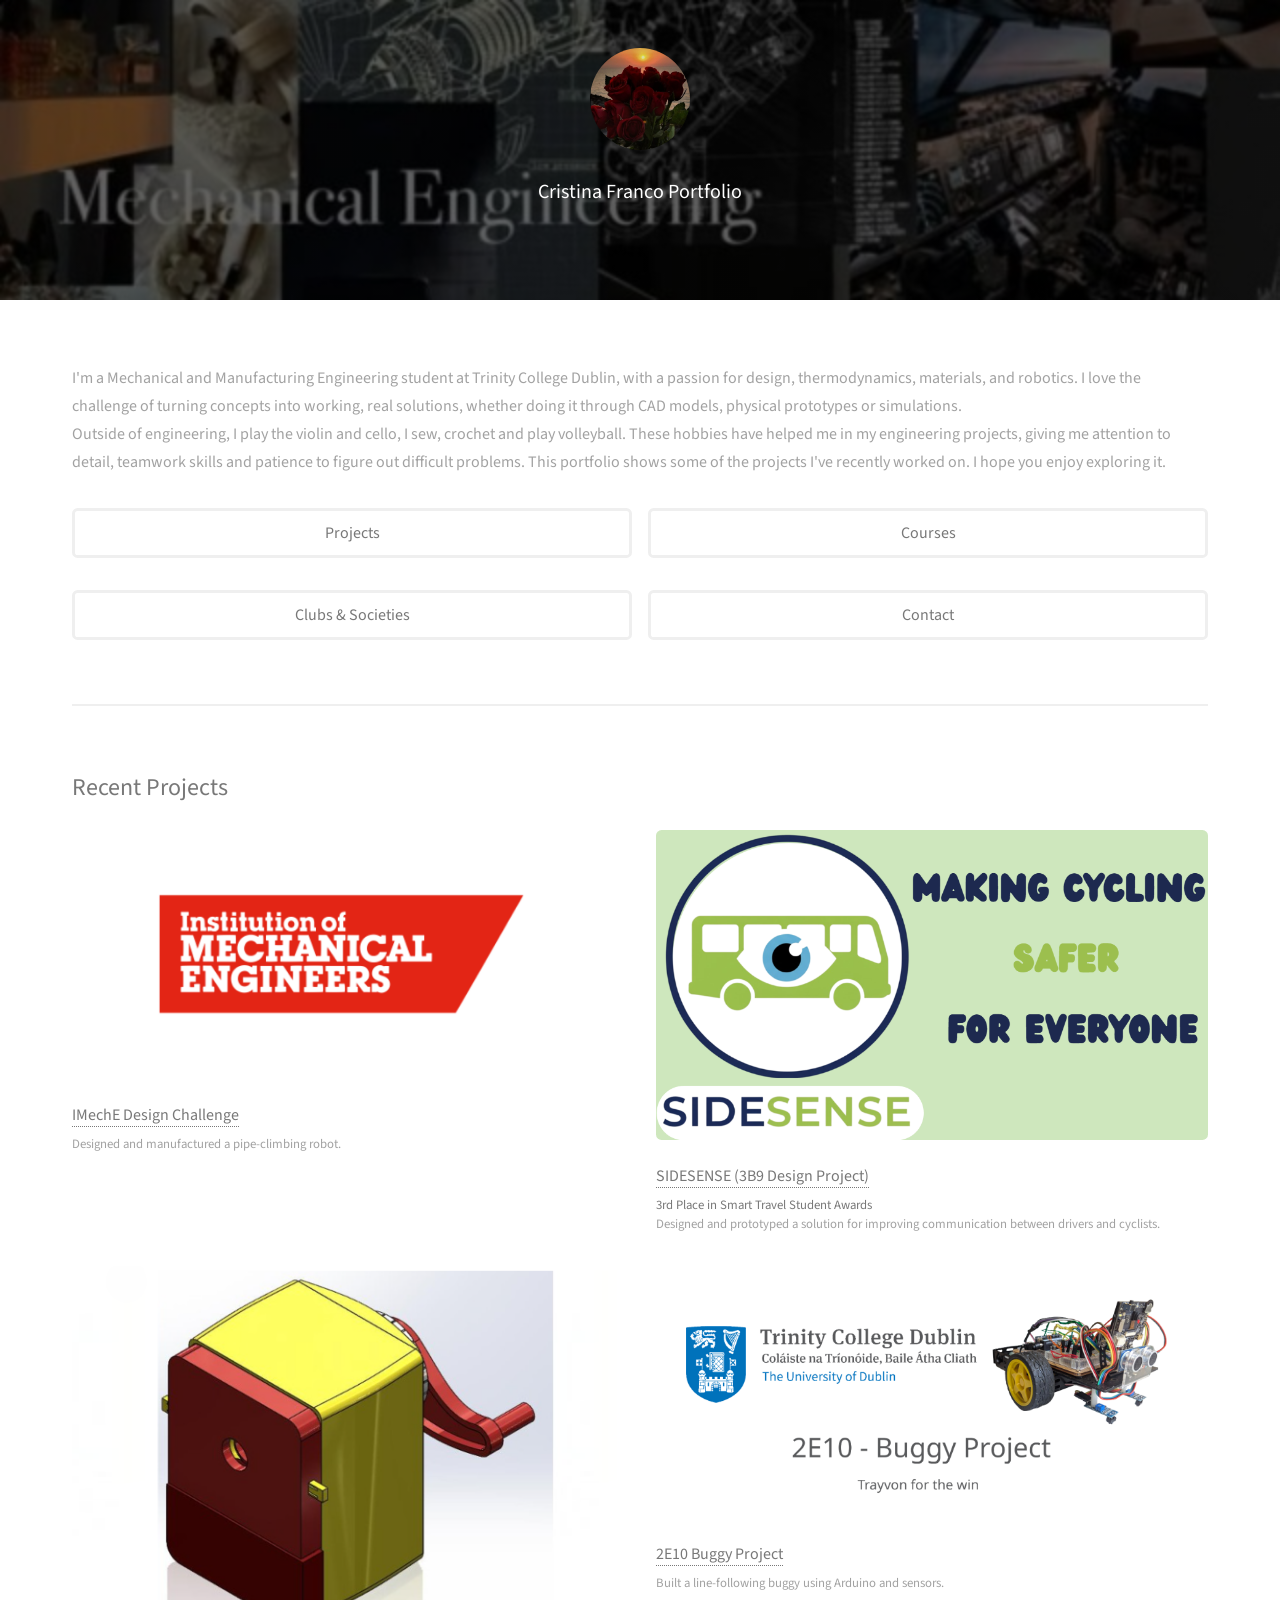
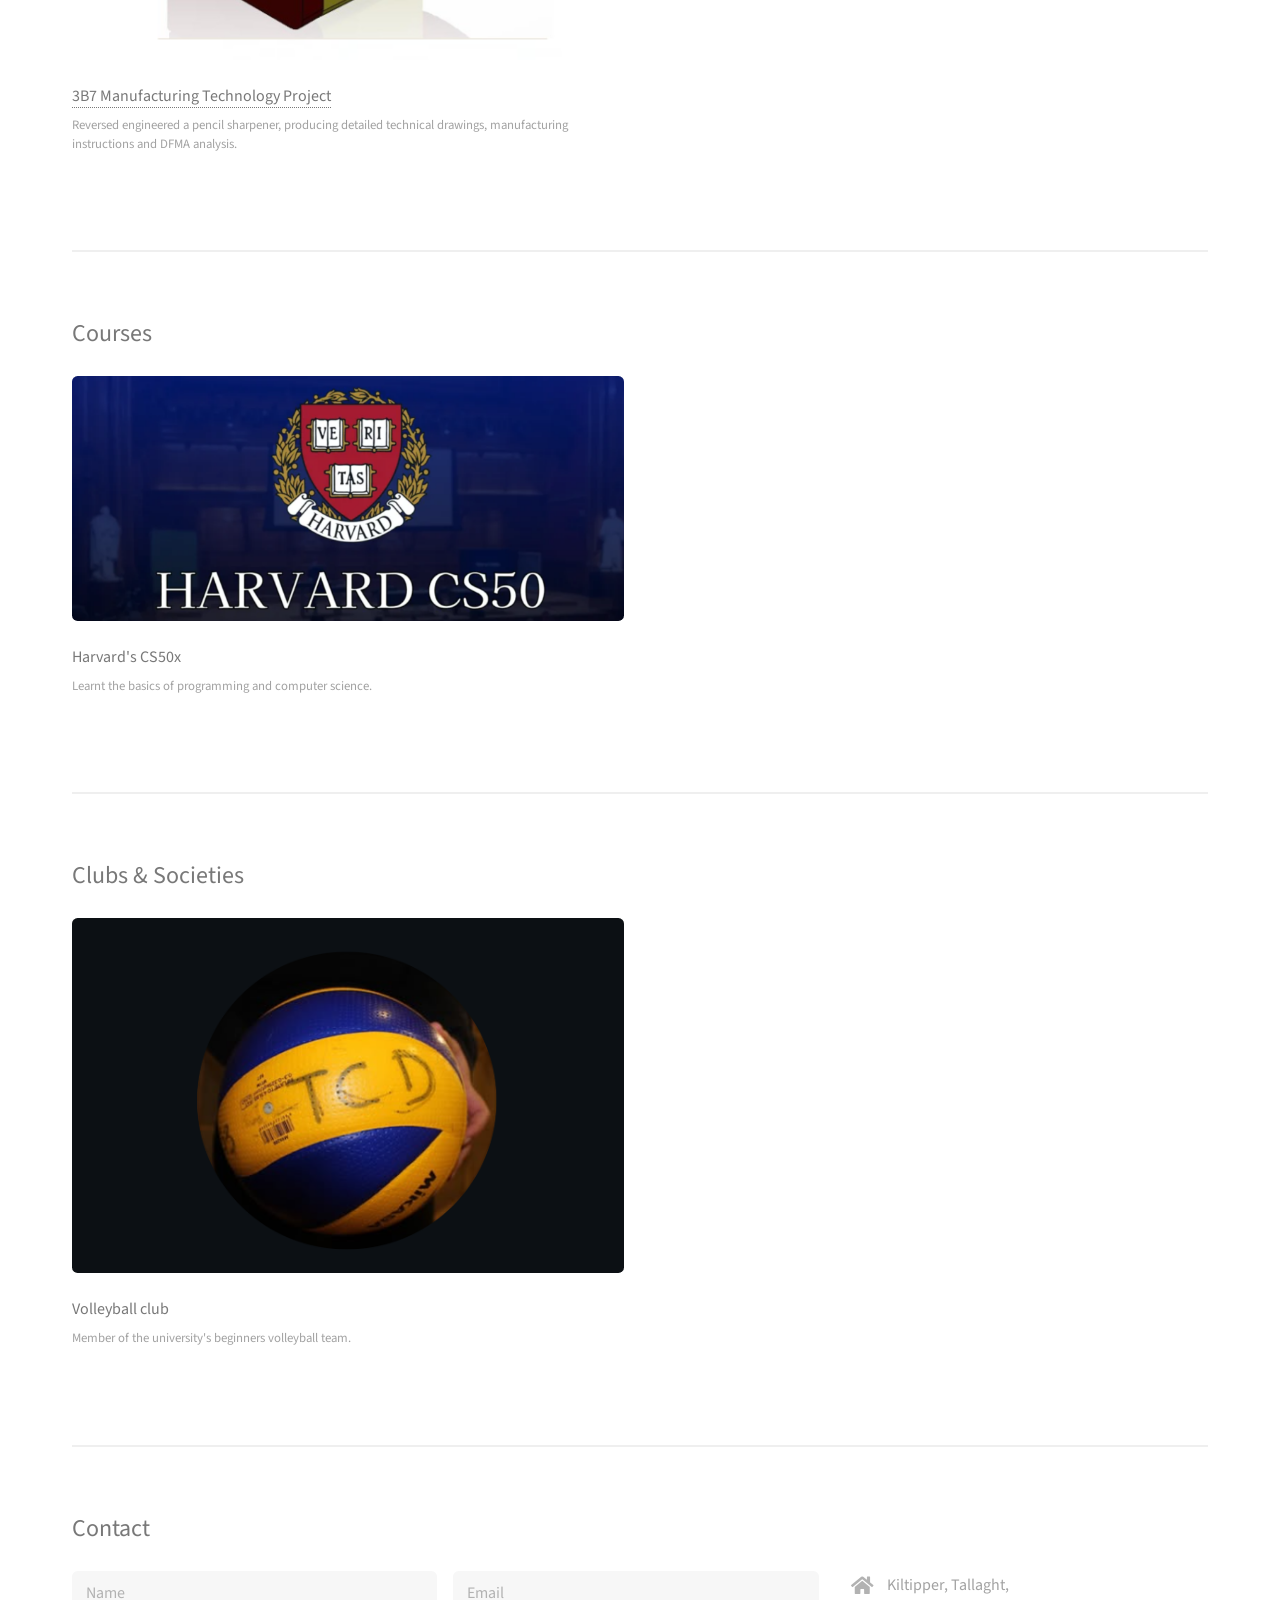
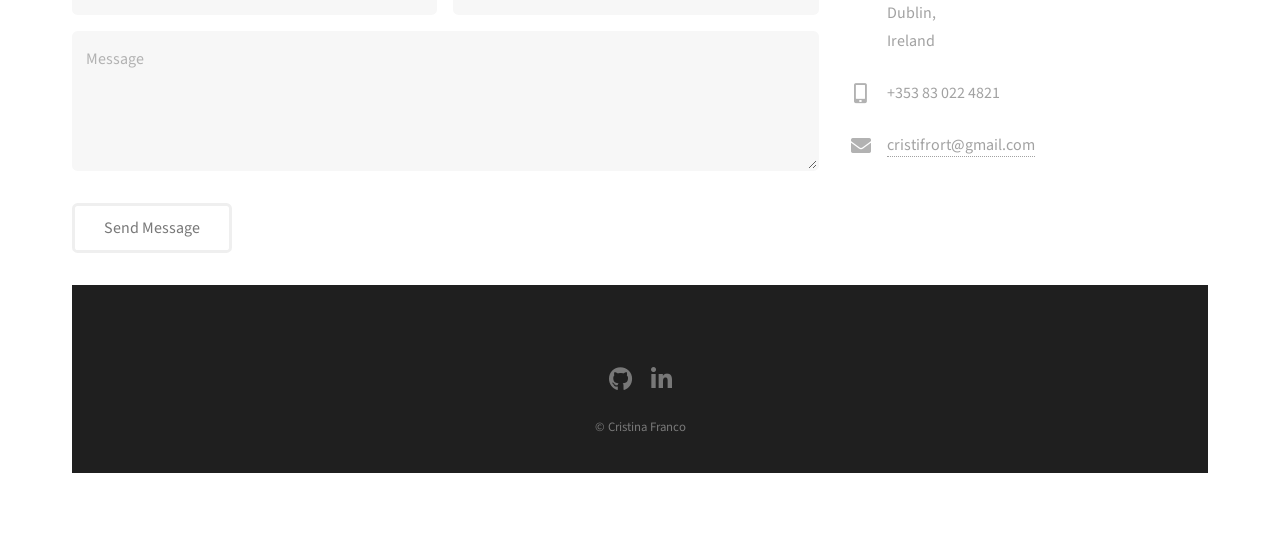
==== commit 00bfbfb2: "Update index.html" ====
--- a/index.html
+++ b/index.html
@@ -58,7 +58,7 @@
 							</article>
 							<article class="col-6 col-12-xsmall work-item">
 								<img src="images/thumbs/Pencil Sharpener.png" alt="" class="image fit thumb"/>
-								<h3><a href="3B7project.html"></a>3B7 Manufacturing Technology Project</a></h3>
+								<h3><a href="3B7project.html">3B7 Manufacturing Technology Project</a></h3>
 								<p>Reversed engineered a pencil sharpener, producing detailed technical drawings, manufacturing instructions and DFMA analysis.</p>
 							</article>
 							<article class="col-6 col-12-xsmall work-item">
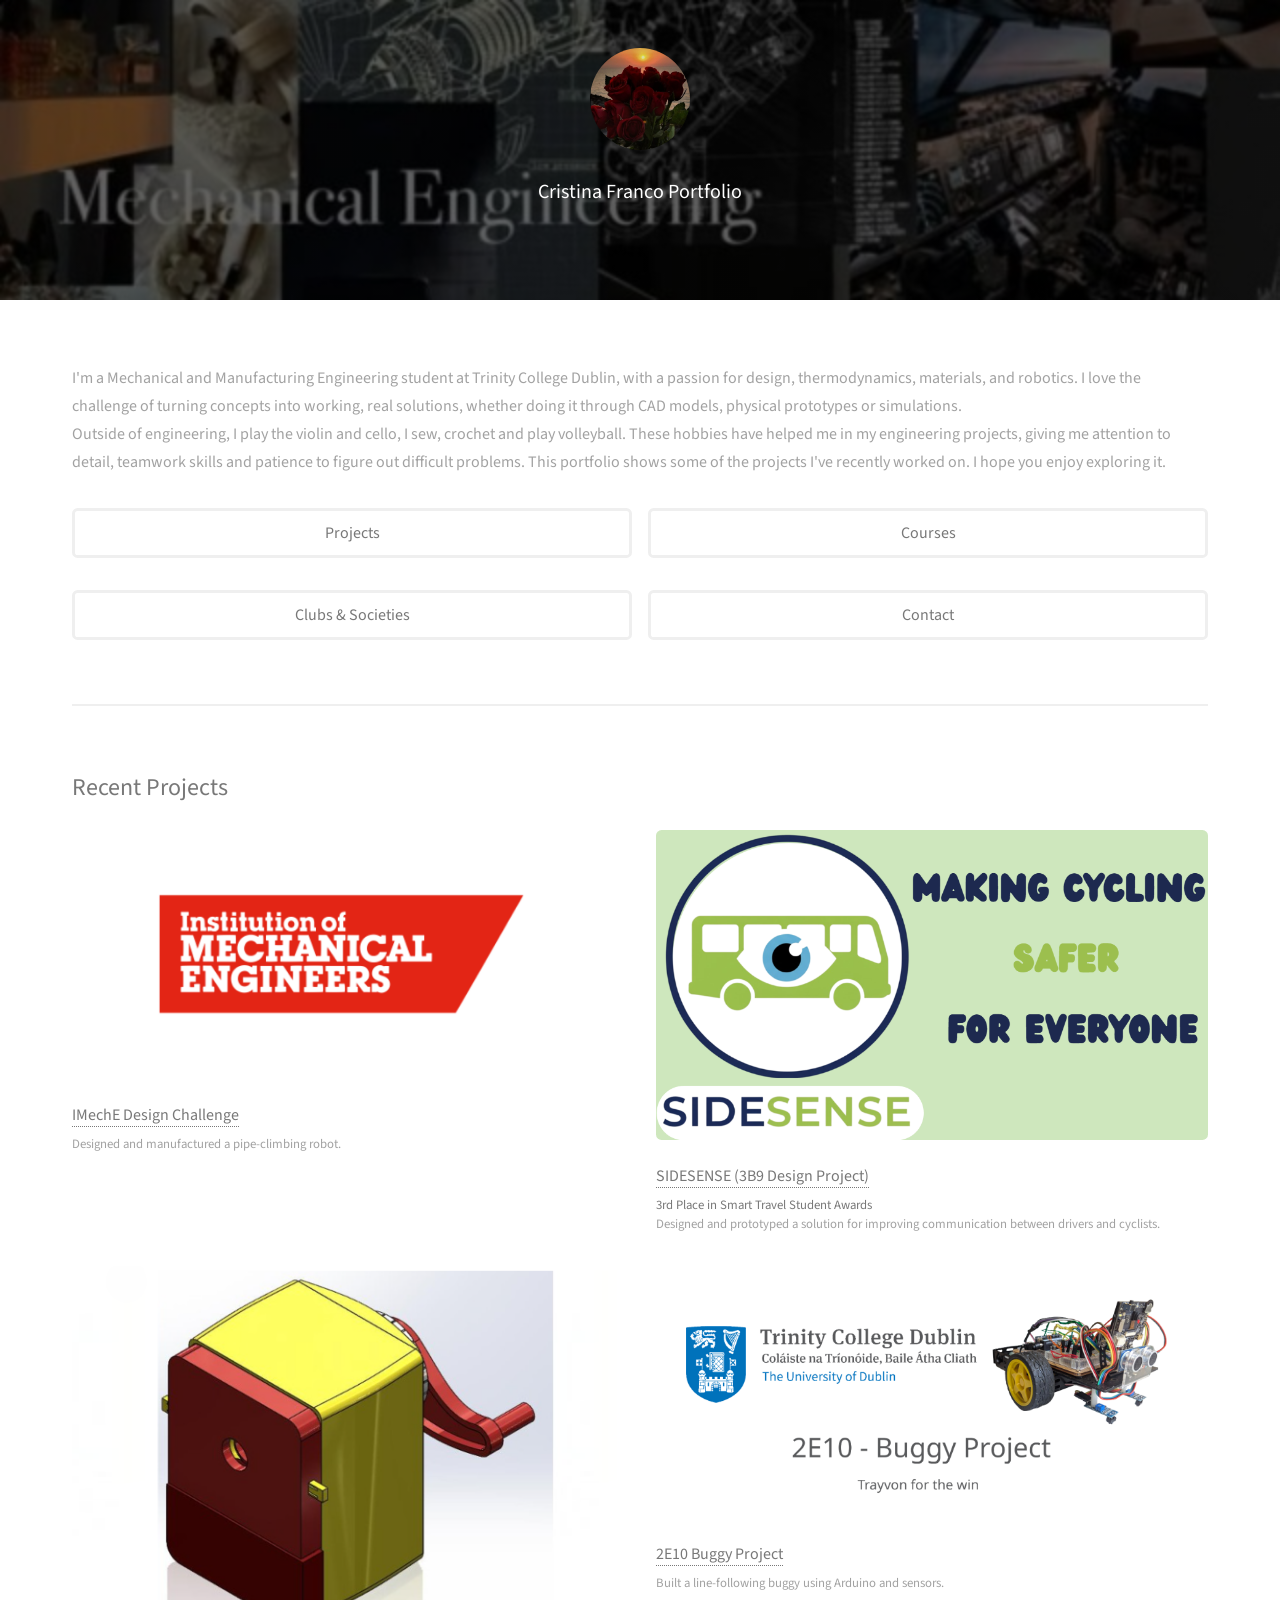
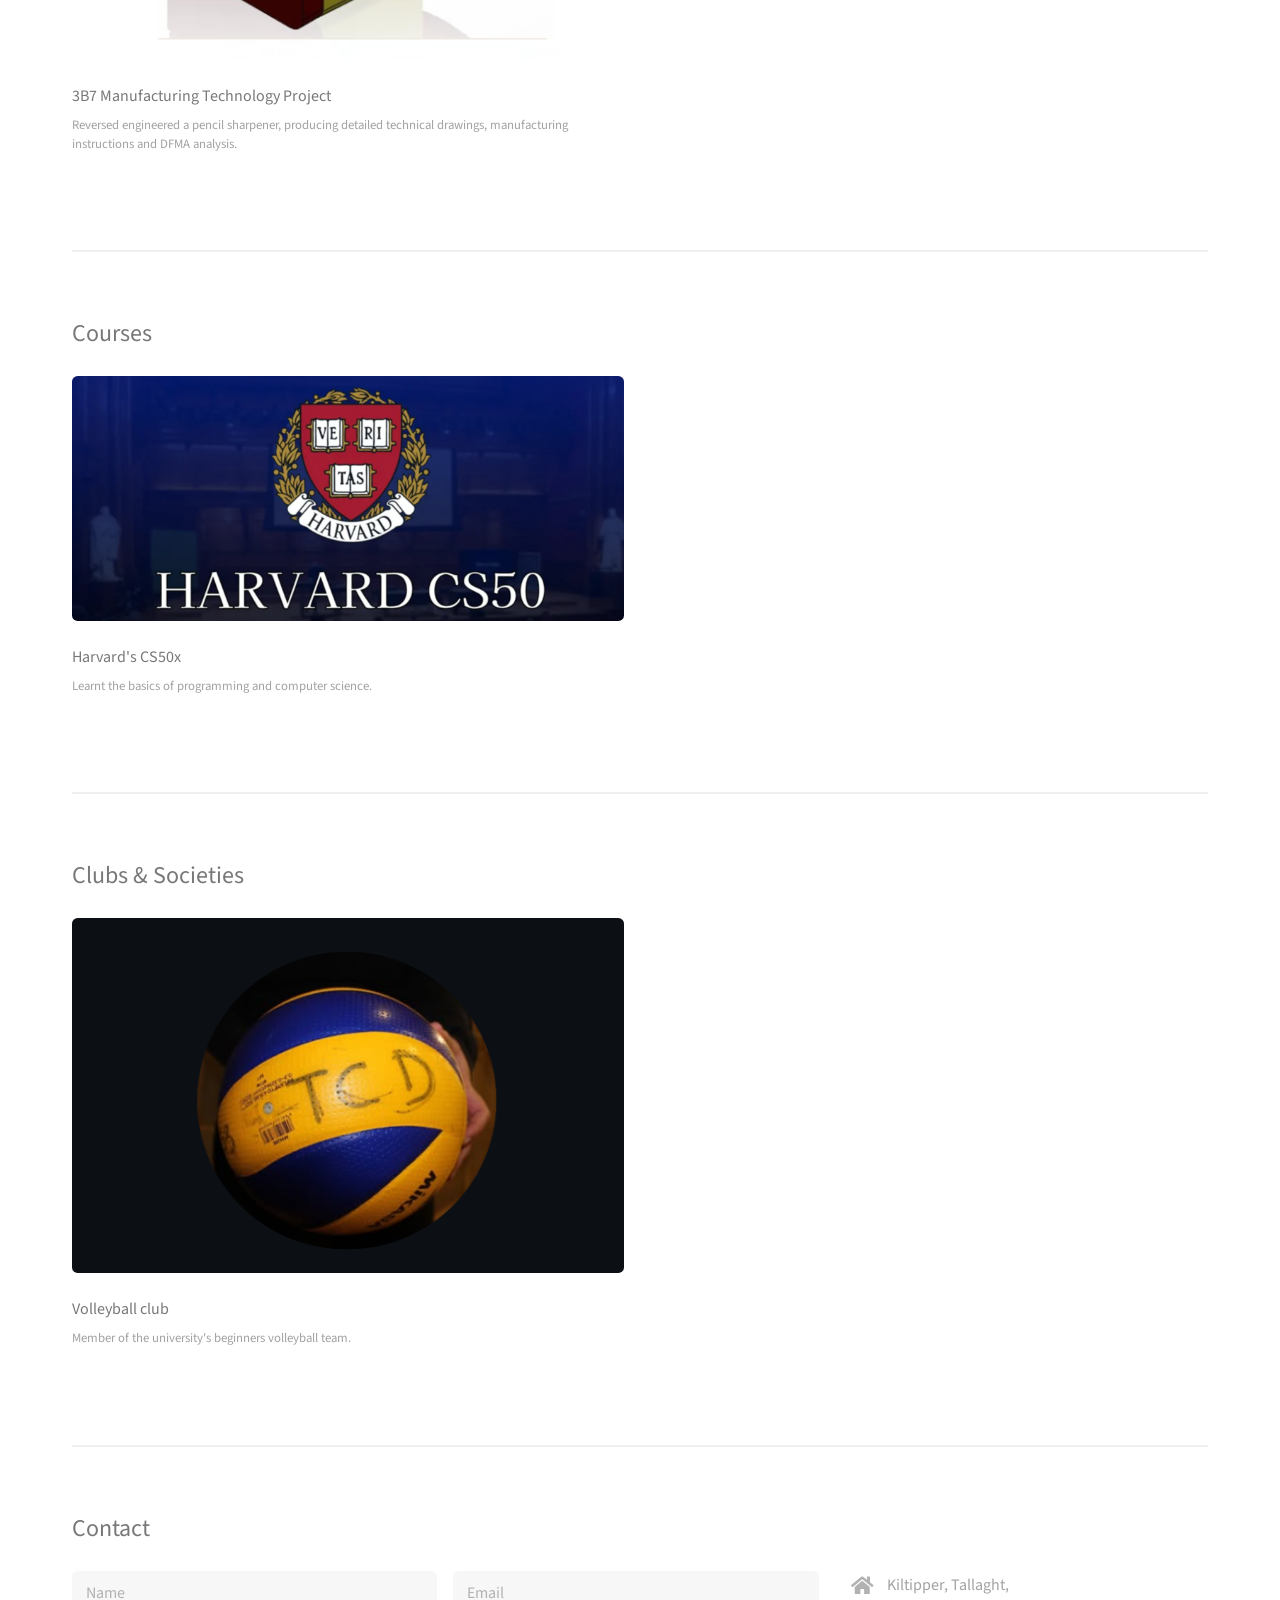
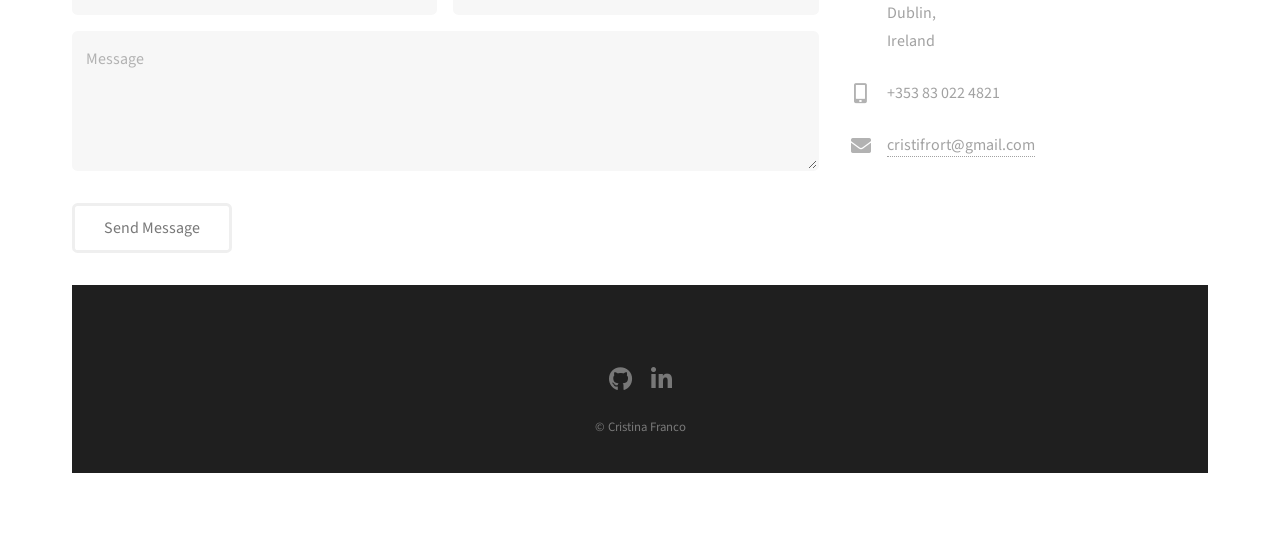
==== commit d68a1d79: "Update index.html" ====
--- a/index.html
+++ b/index.html
@@ -58,7 +58,7 @@
 							</article>
 							<article class="col-6 col-12-xsmall work-item">
 								<img src="images/thumbs/Pencil Sharpener.png" alt="" class="image fit thumb"/>
-								<h3><a href="3B7project.html">3B7 Manufacturing Technology Project</a></h3>
+								<h3><a href="3B7project.html"></a>3B7 Manufacturing Technology Project</a></h3>
 								<p>Reversed engineered a pencil sharpener, producing detailed technical drawings, manufacturing instructions and DFMA analysis.</p>
 							</article>
 							<article class="col-6 col-12-xsmall work-item">
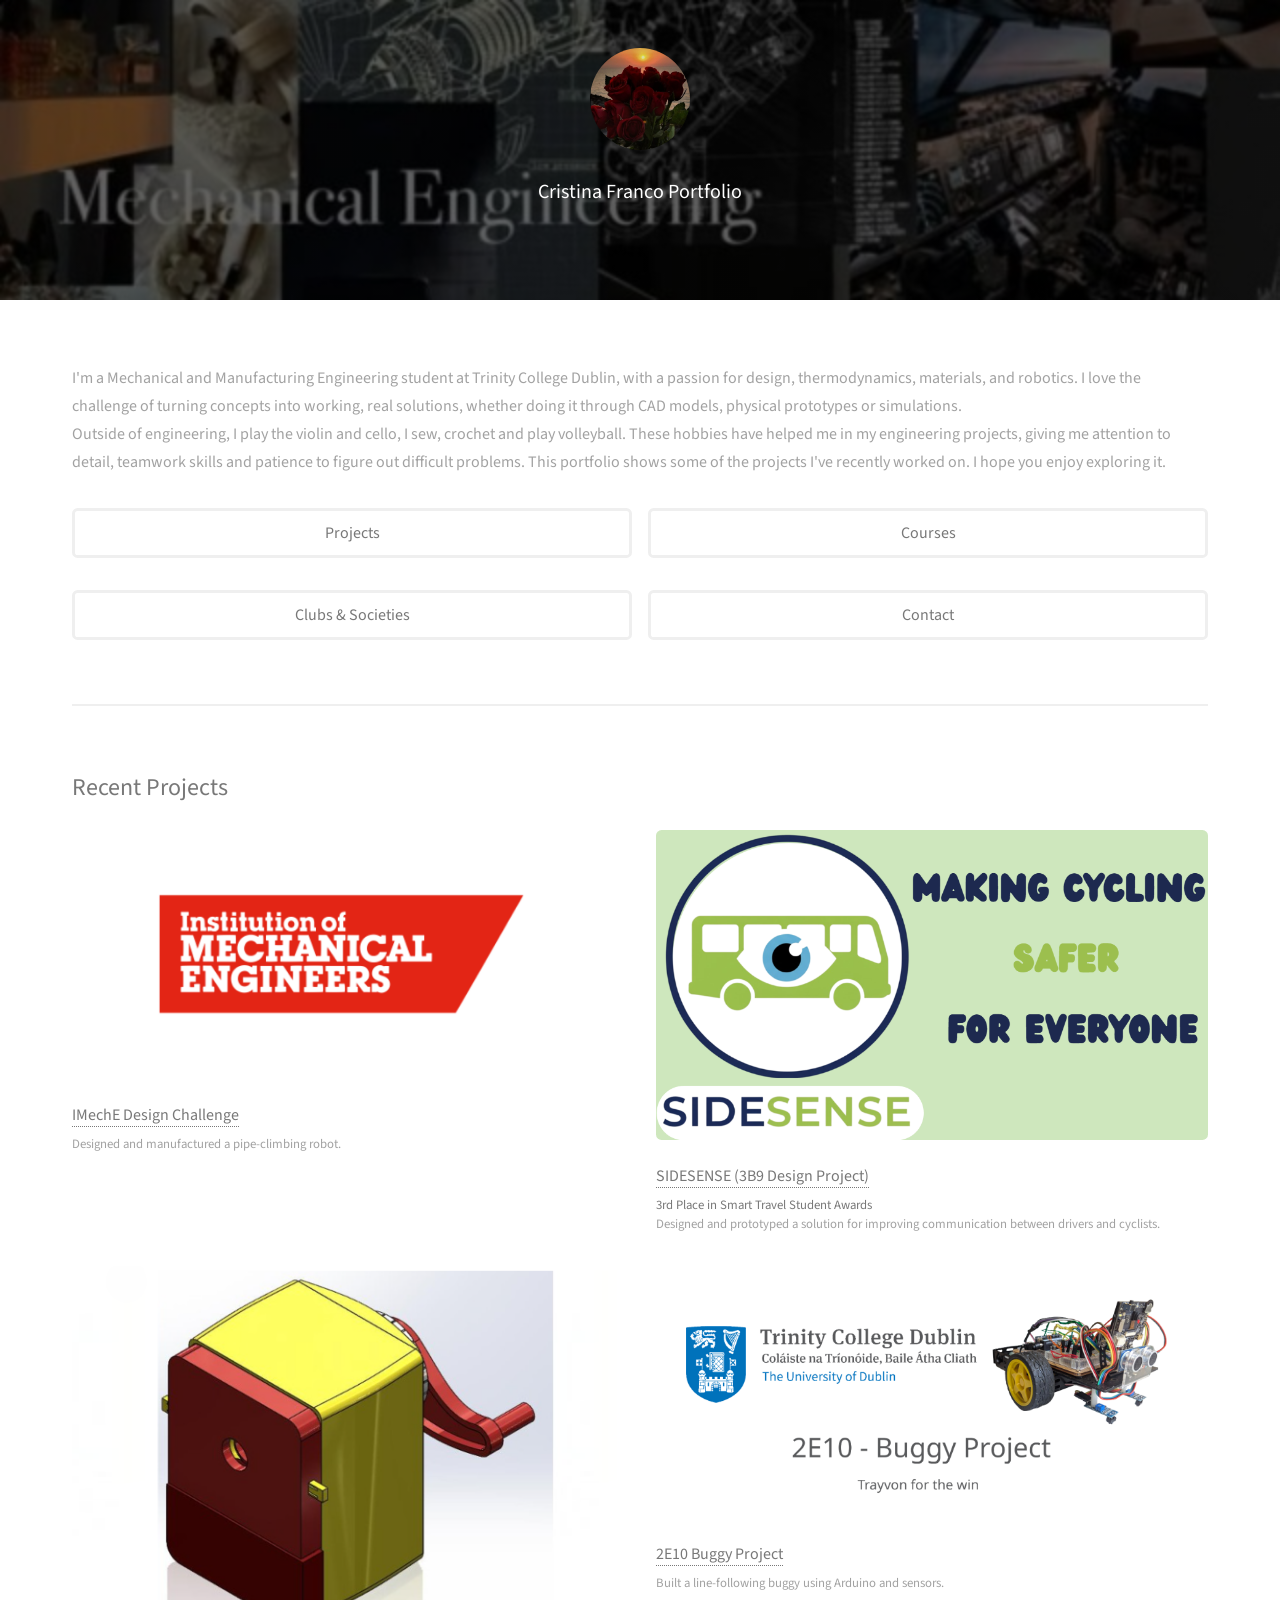
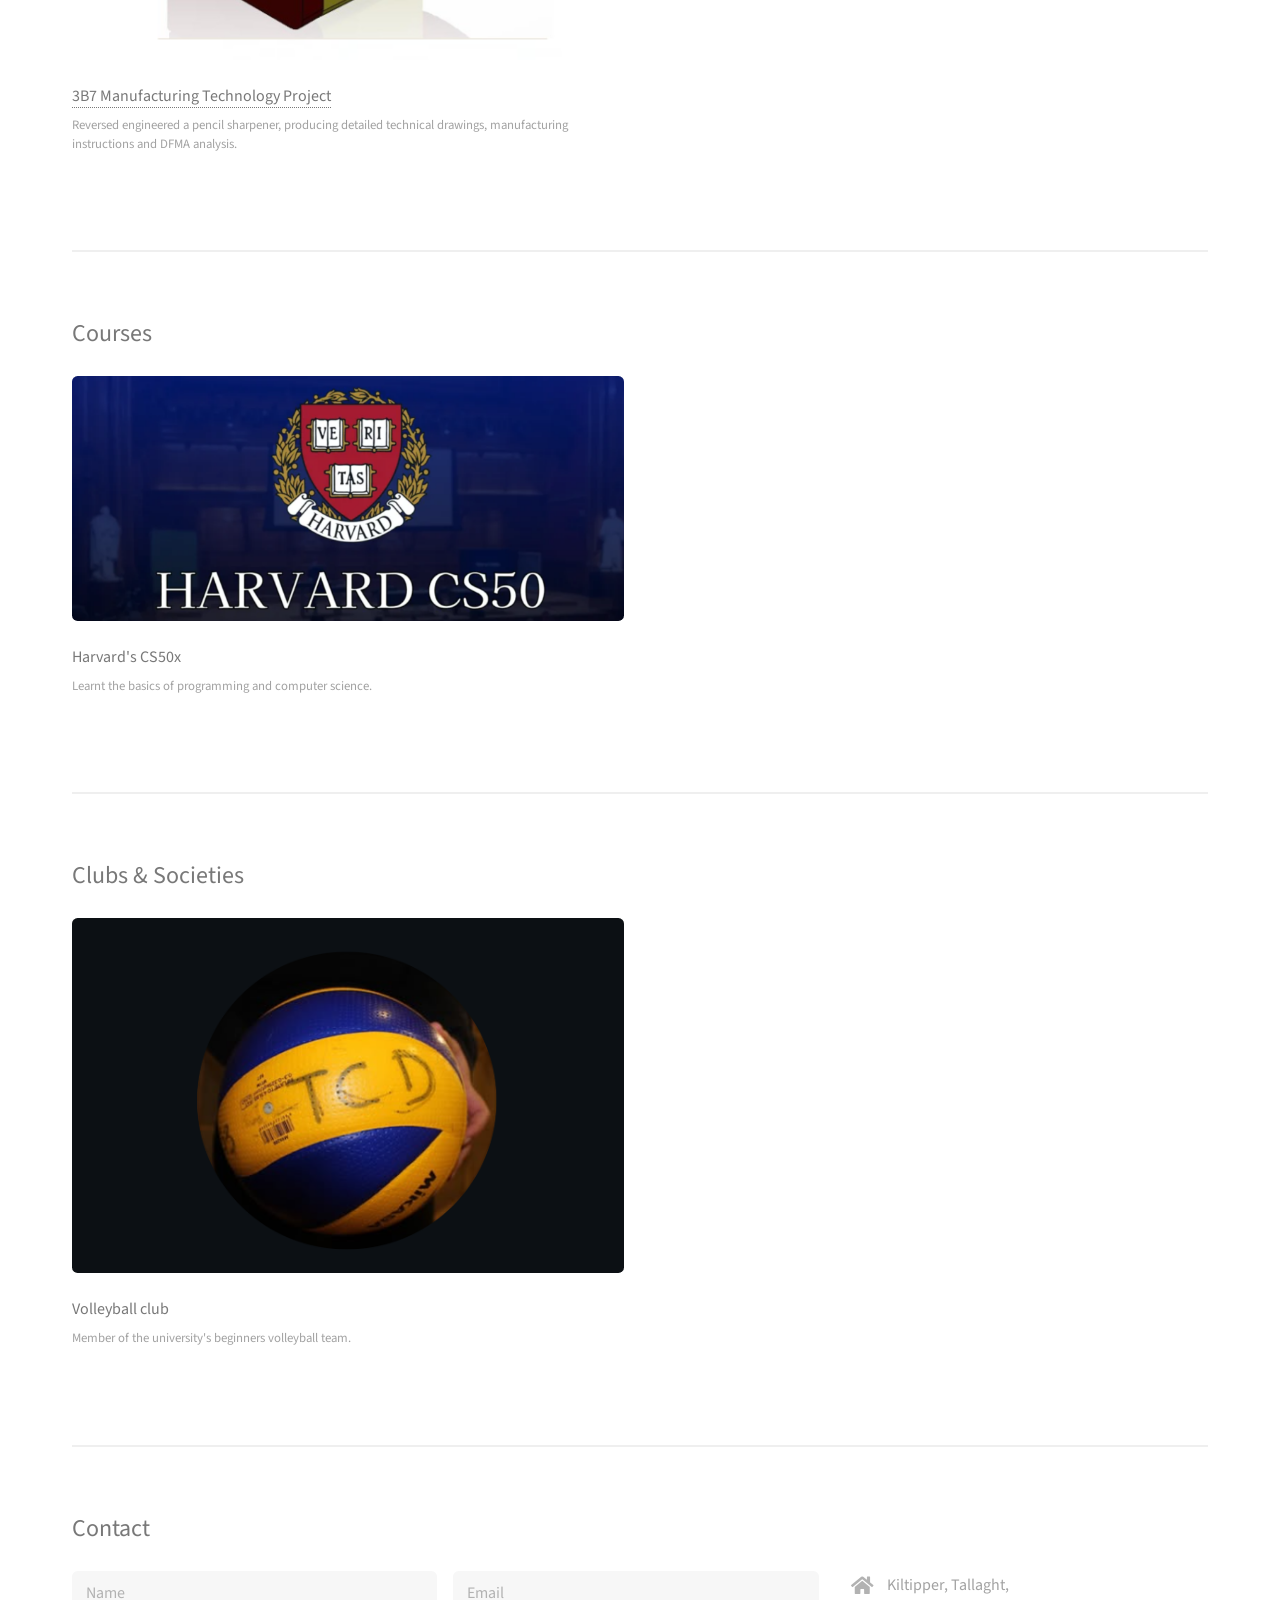
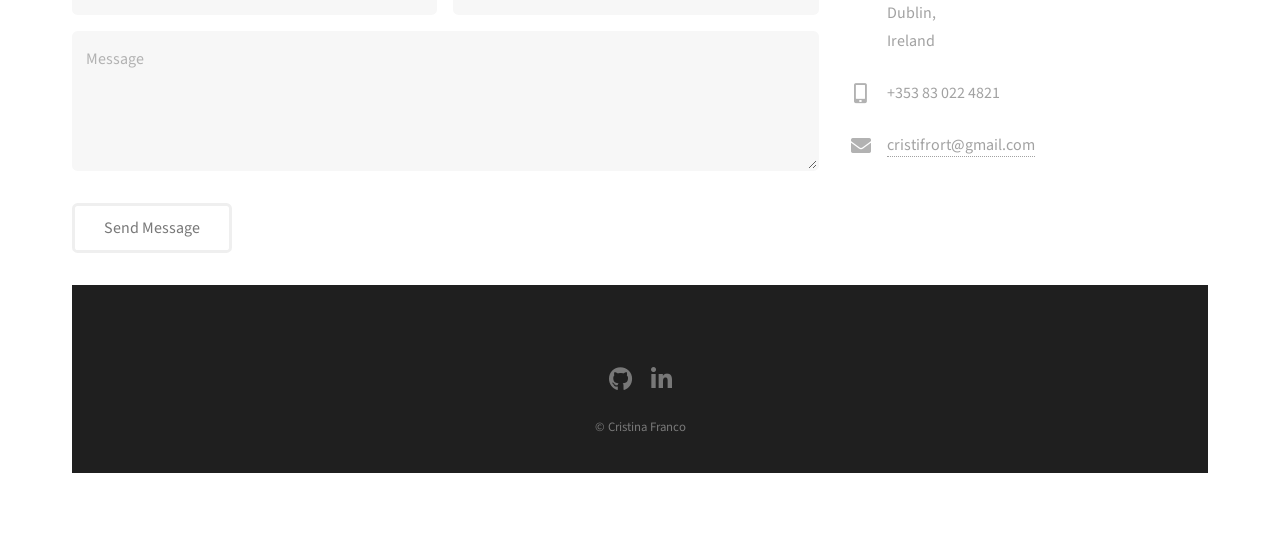
==== commit 46edce7c: "Update index.html" ====
--- a/index.html
+++ b/index.html
@@ -58,7 +58,7 @@
 							</article>
 							<article class="col-6 col-12-xsmall work-item">
 								<img src="images/thumbs/Pencil Sharpener.png" alt="" class="image fit thumb"/>
-								<h3><a href="3B7project.html"></a>3B7 Manufacturing Technology Project</a></h3>
+								<h3><a href="3B7project.html">3B7 Manufacturing Technology Project</a></h3>
 								<p>Reversed engineered a pencil sharpener, producing detailed technical drawings, manufacturing instructions and DFMA analysis.</p>
 							</article>
 							<article class="col-6 col-12-xsmall work-item">
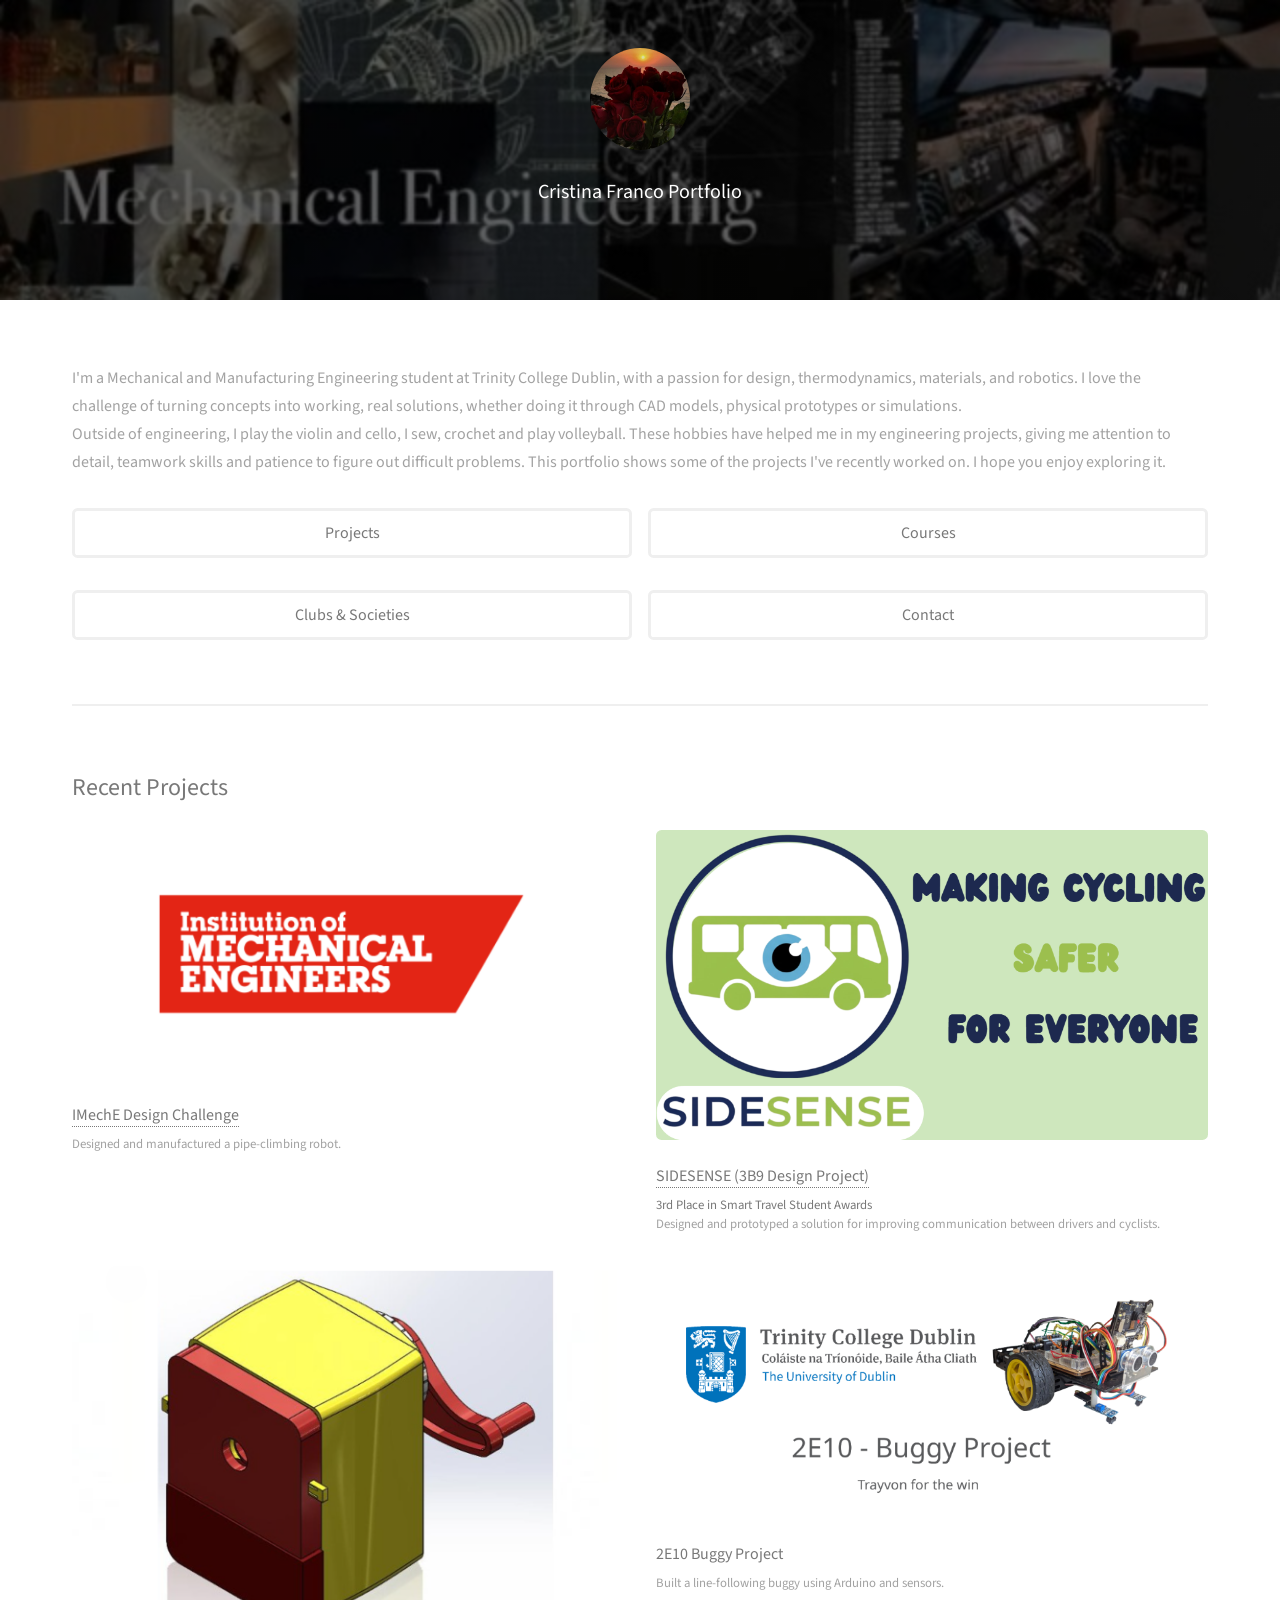
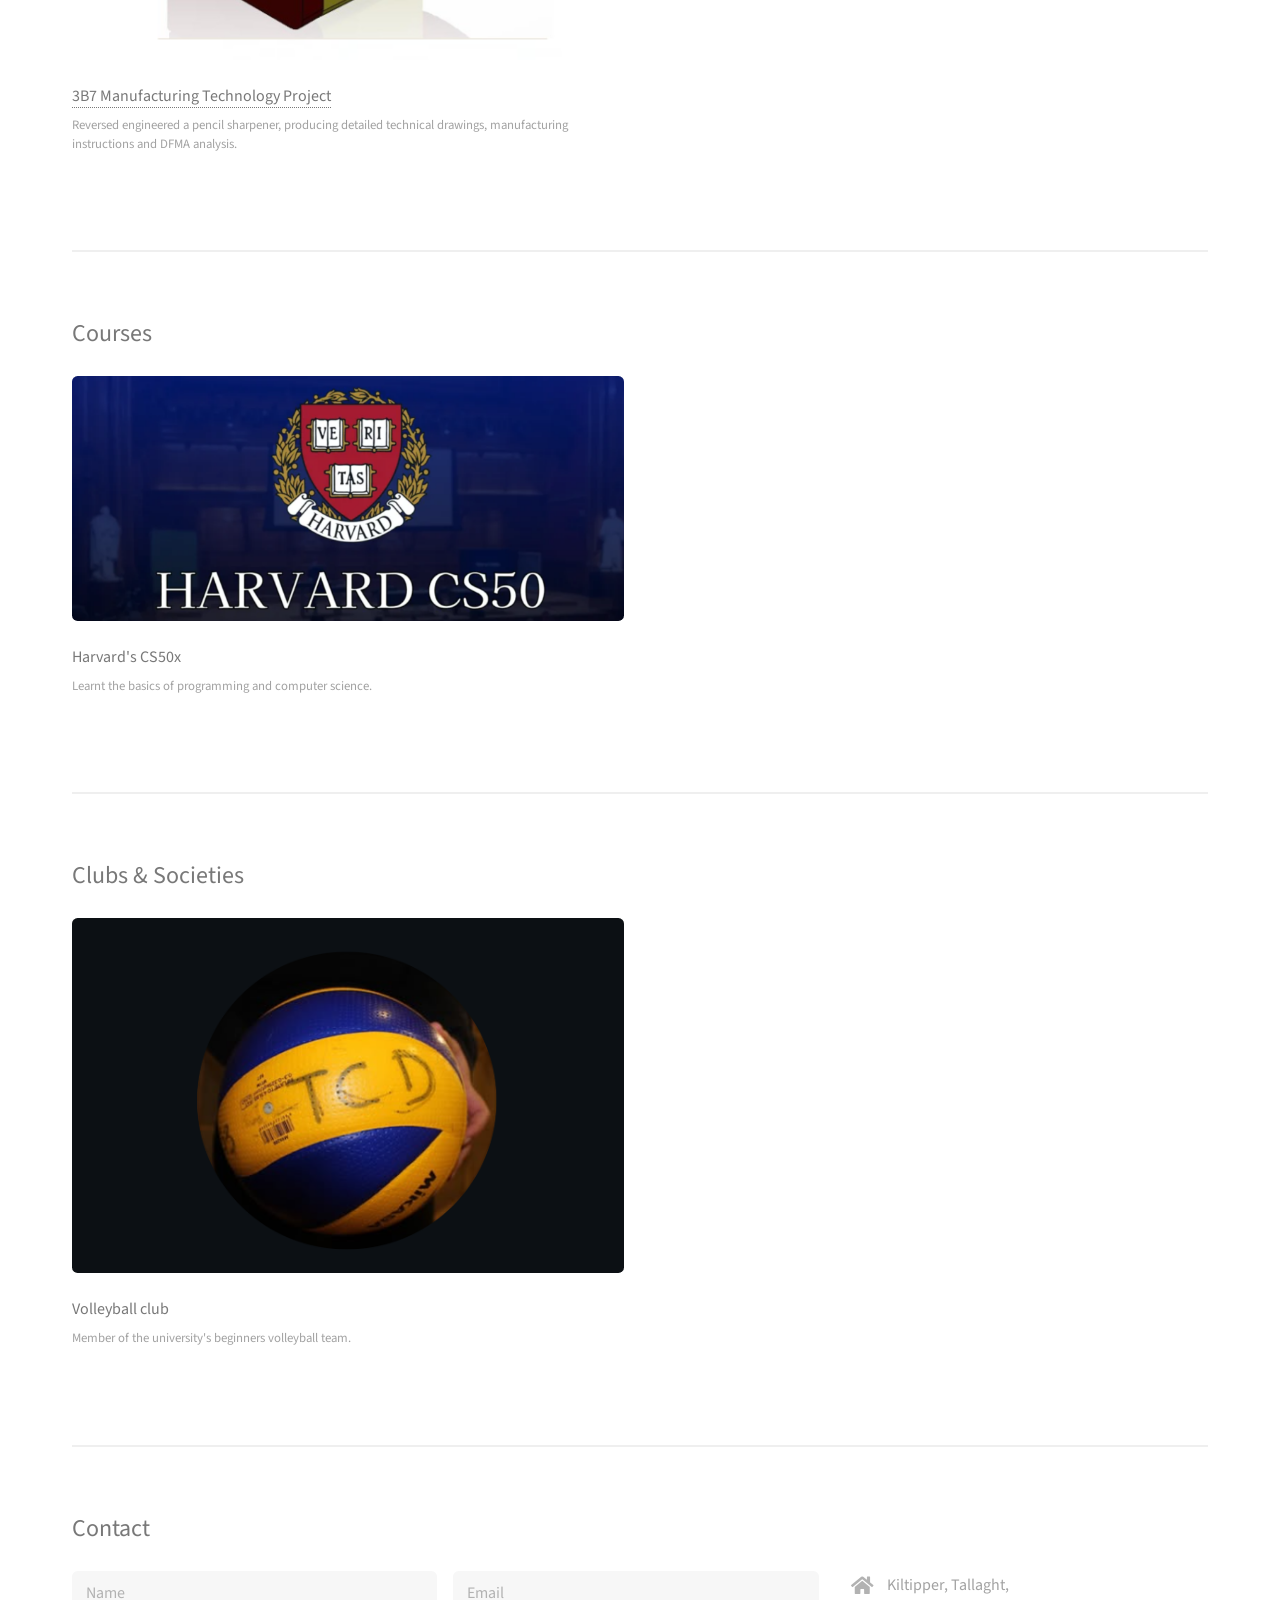
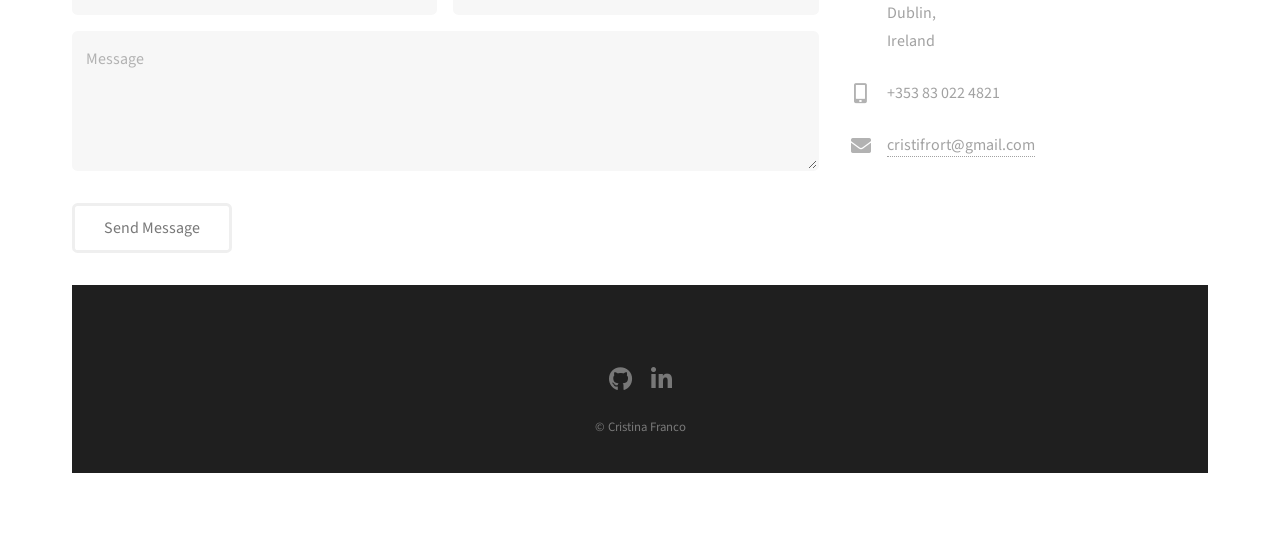
==== commit c78e652c: "changes" ====
--- a/index.html
+++ b/index.html
@@ -63,7 +63,7 @@
 							</article>
 							<article class="col-6 col-12-xsmall work-item">
 								<img src="images/thumbs/Buggy.png" alt="" class="image fit thumb"/>
-								<h3><a href="buggy.html">2E10 Buggy Project</a></h3>
+								<h3>2E10 Buggy Project<a href="buggy.html"></a></h3>
 								<p>Built a line-following buggy using Arduino and sensors.</p>
 							</article>
 						</div>
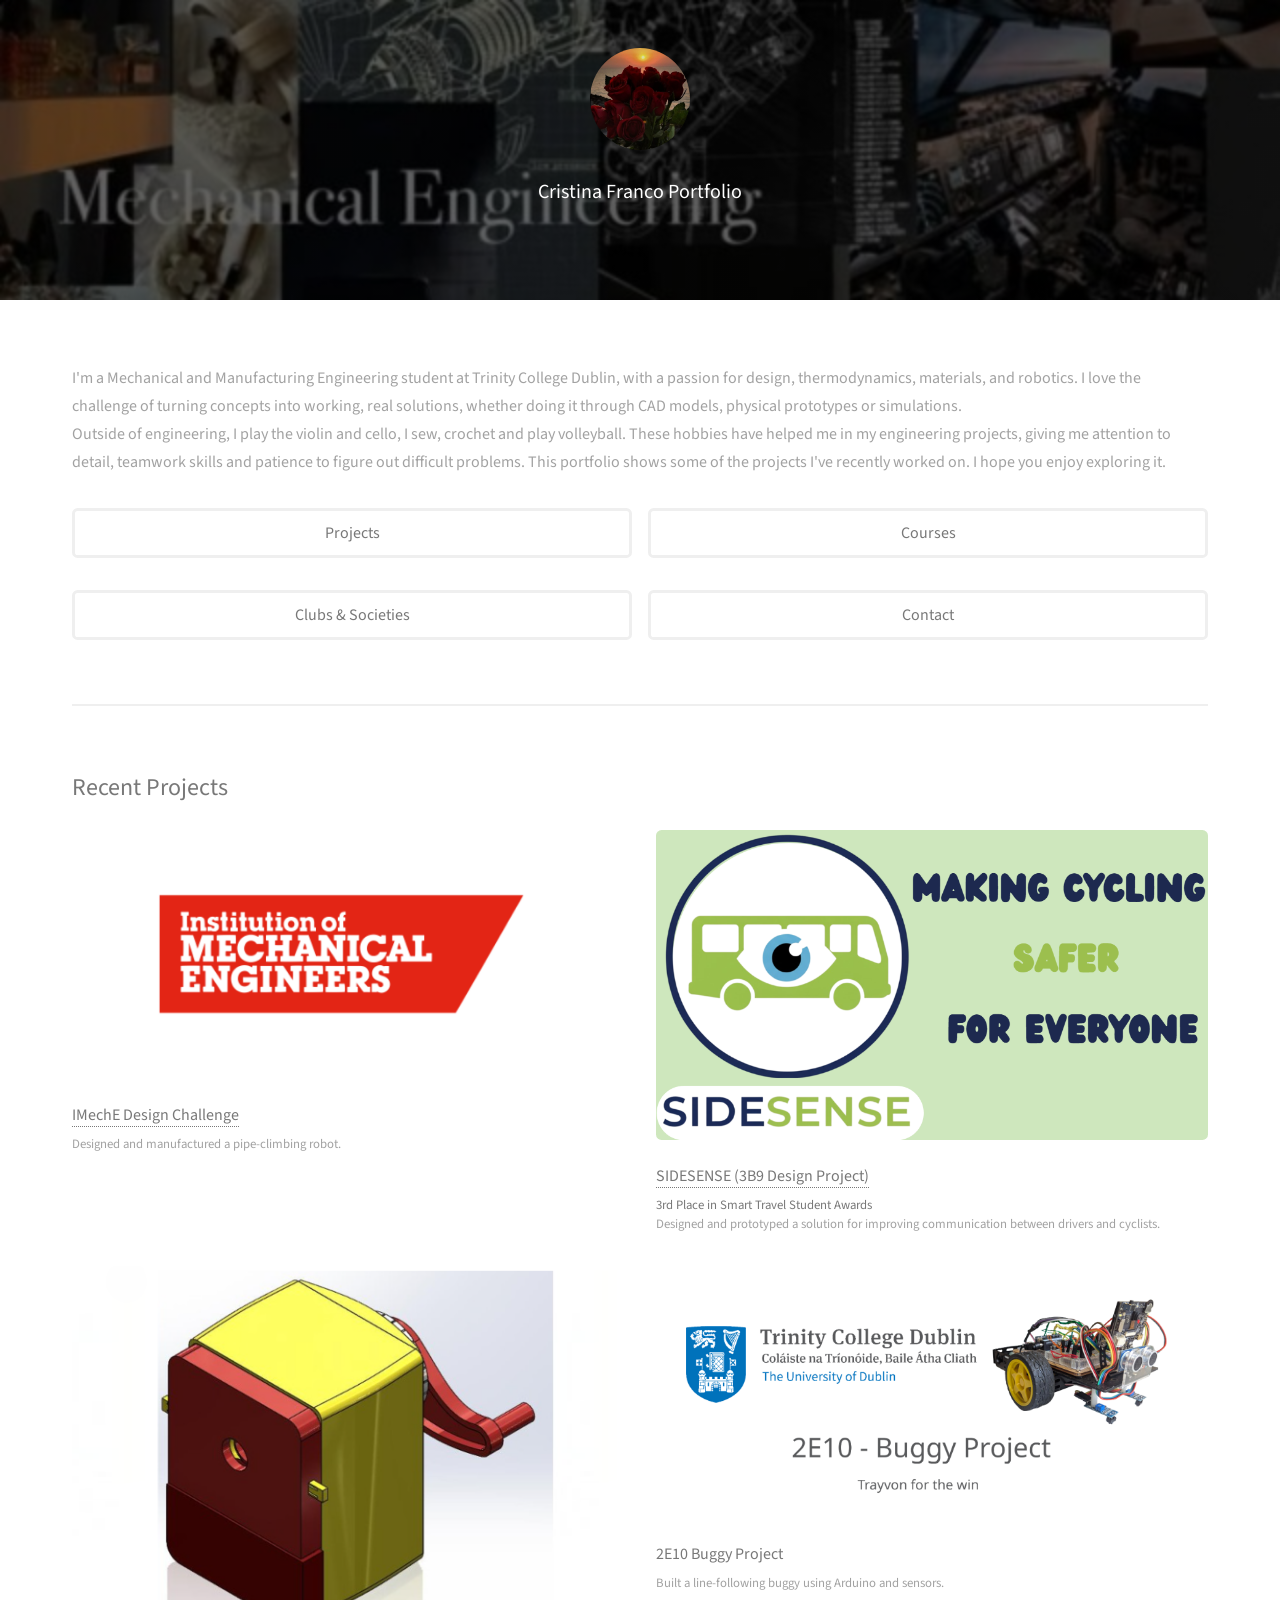
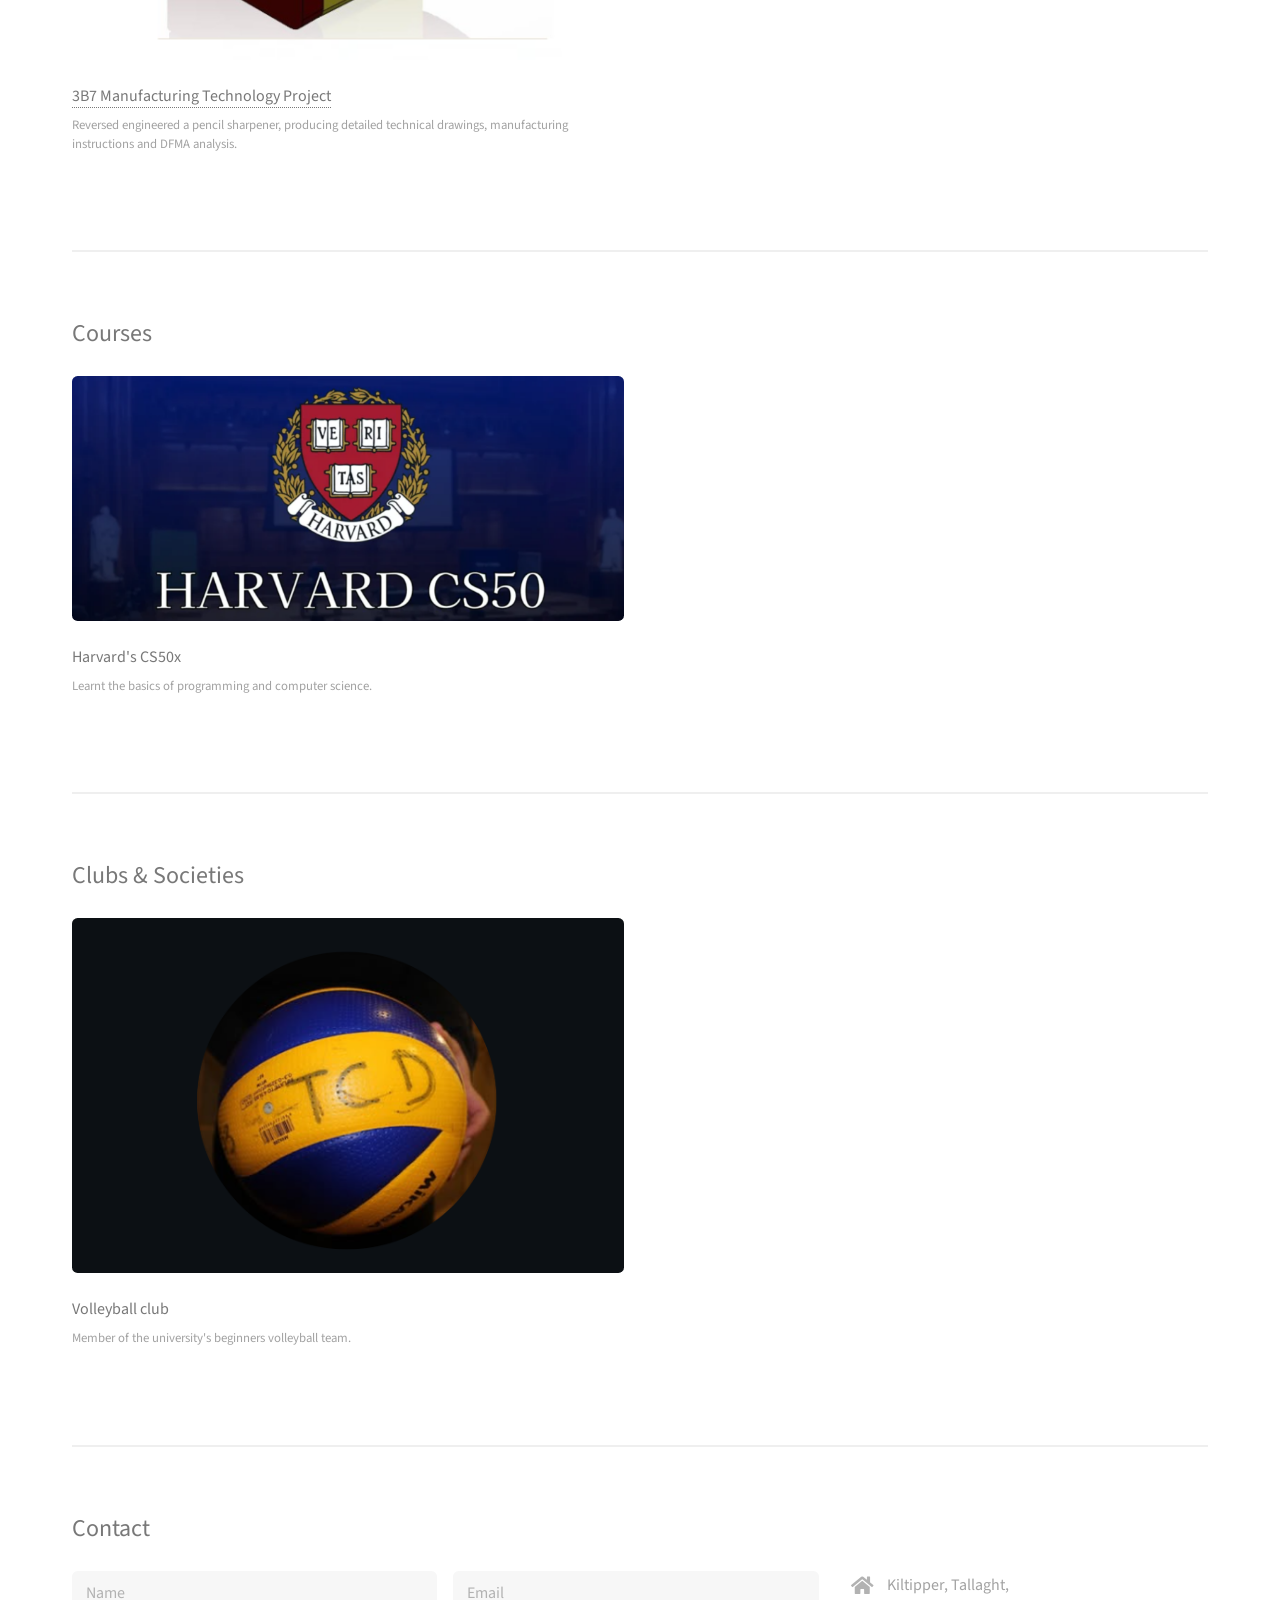
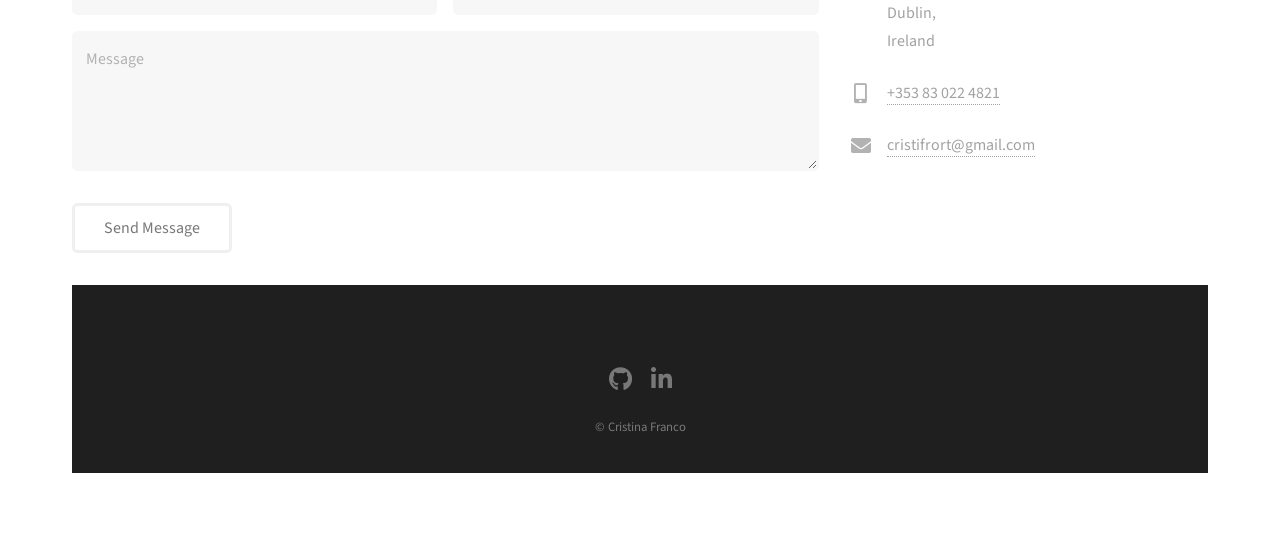
==== commit 16edb770: "Update index.html" ====
--- a/index.html
+++ b/index.html
@@ -63,7 +63,7 @@
 							</article>
 							<article class="col-6 col-12-xsmall work-item">
 								<img src="images/thumbs/Buggy.png" alt="" class="image fit thumb"/>
-								<h3>2E10 Buggy Project<a href="buggy.html"></a></h3>
+								<h3>2E10 Buggy Project<!--<a href="buggy.html"></a>--></h3>
 								<p>Built a line-following buggy using Arduino and sensors.</p>
 							</article>
 						</div>
@@ -131,11 +131,11 @@
 									</li>
 									<li>
 										<h3 class="icon solid fa-mobile-alt"><span class="label">Phone</span></h3>
-										+353 83 022 4821
+										<a href="tel:+353830224821">+353 83 022 4821</a>
 									</li>
 									<li>
 										<h3 class="icon solid fa-envelope"><span class="label">Email</span></h3>
-										<a href="#">cristifrort@gmail.com</a>
+										<a href="mailto:cristifrort@gmail.com">cristifrort@gmail.com</a>
 									</li>
 								</ul>
 							</div>
